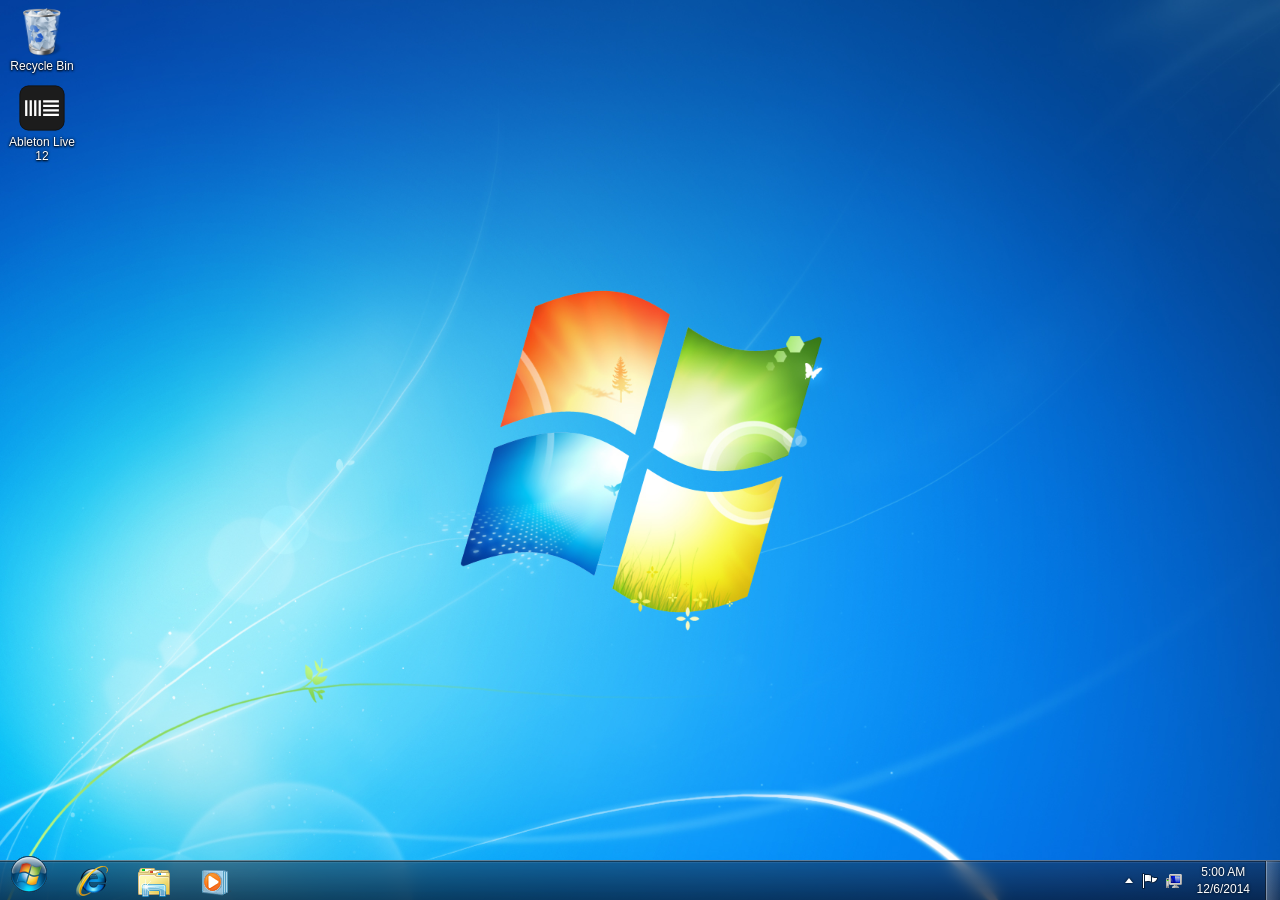
==== index.html @ 377306ee "Start menu: remove Instagram entry; Pictures opens Instagram Co-Authored-By: Claude Opus 5.5 <norepl" ====
<!doctype html>
<html lang="en">
<head>
  <meta charset="utf-8">
  <meta name="viewport" content="width=device-width, initial-scale=1">
  <title></title>
  <!-- 7.css by Khang Nguyen Duy, MIT License (see css/7.css.LICENSE) -->
  <link rel="stylesheet" href="css/7.css">
  <style>
    /* Segoe UI (the Windows 7 system font) for visitors who don't have it installed */
    @font-face { font-family: "Segoe UI"; src: local("Segoe UI"), url("fonts/segoeui.ttf") format("truetype"); font-weight: 400; }

    /* Windows 7 mouse pointers: arrow everywhere, hand on web links, I-beam in text boxes */
    :root { --arrow: url("cursors/arrow.png") 0 0, default; --hand: url("cursors/link.png") 5 0, pointer; }
    *, *::before, *::after { cursor: var(--arrow) !important; }
    a[href]:not(#startmenu a), a[href]:not(#startmenu a) * { cursor: var(--hand) !important; }
    input[type=text], input[type=search], textarea { cursor: text !important; }

    * { box-sizing: border-box; }
    html, body { margin: 0; height: 100%; overflow: hidden; }
    body { font: 9pt "Segoe UI", Tahoma, sans-serif; background: #1a6fc9; user-select: none; -webkit-user-select: none; }
    img { -webkit-user-drag: none; }

    /* ---------- Desktop ---------- */
    #desktop {
      position: fixed; inset: 0;
      background: #1a6fc9 url("images/wallpaper.jpg") center / cover no-repeat;
    }

    /* Desktop icons (add your own in #icons) */
    #icons { position: absolute; top: 4px; left: 4px; bottom: 44px; display: flex; flex-direction: column; flex-wrap: wrap; align-content: flex-start; gap: 2px; }
    #icons[hidden] { display: none; }
    .icon {
      width: 76px; padding: 3px 2px 4px; text-align: center; color: #fff;
      border: 1px solid transparent; border-radius: 3px; text-shadow: 0 0 3px #000, 0 1px 2px #000;
    }
    .icon:hover { background: rgba(255,255,255,.12); border-color: rgba(255,255,255,.3); }
    .icon.selected { background: rgba(130,190,255,.35); border-color: rgba(190,225,255,.7); }
    .icon img { display: block; width: 48px; height: 48px; margin: 0 auto 3px; }
    #icons[data-size=small] .icon img { width: 32px; height: 32px; }
    #icons[data-size=large] .icon { width: 116px; }
    #icons[data-size=large] .icon img { width: 96px; height: 96px; }

    /* ---------- Windows: 7.css provides the look; these make them float, resize and snap ---------- */
    .window.app { position: absolute; display: flex; flex-direction: column; min-width: 200px; min-height: 100px; }
    .window.app[hidden] { display: none; }
    .window.app .title-bar { touch-action: none; }
    .window.app .title-bar .title-icon { width: 16px; height: 16px; margin: 0 4px 0 1px; flex: none; }
    .window.app .title-bar-text { display: flex; align-items: center; }
    .window.app .window-body { flex: 1; overflow: auto; user-select: text; -webkit-user-select: text; }
    .window.app[data-snap=max] { border-radius: 0; }
    .rz { position: absolute; z-index: 5; }
    .rz.n, .rz.s { left: 8px; right: 8px; height: 8px; } .rz.n { top: -4px; } .rz.s { bottom: -4px; }
    .rz.e, .rz.w { top: 8px; bottom: 8px; width: 8px; } .rz.e { right: -4px; } .rz.w { left: -4px; }
    .rz.ne, .rz.nw, .rz.se, .rz.sw { width: 12px; height: 12px; }
    .rz.ne { top: -4px; right: -4px; } .rz.nw { top: -4px; left: -4px; } .rz.se { bottom: -4px; right: -4px; } .rz.sw { bottom: -4px; left: -4px; }
    .rz.n, .rz.s { cursor: ns-resize !important; } .rz.e, .rz.w { cursor: ew-resize !important; }
    .rz.ne, .rz.sw { cursor: nesw-resize !important; } .rz.nw, .rz.se { cursor: nwse-resize !important; }
    .window.app[data-snap=max] .rz { display: none; }

    /* Aero Snap preview */
    #snap-preview {
      position: fixed; z-index: 9000; pointer-events: none; border-radius: 6px;
      border: 1px solid rgba(255,255,255,.8); background: rgba(190,220,255,.25);
      box-shadow: inset 0 0 0 1px rgba(0,0,0,.25), 0 0 20px rgba(0,0,0,.3);
      -webkit-backdrop-filter: blur(4px); backdrop-filter: blur(4px); transition: all .15s;
    }
    #snap-preview[hidden] { display: none; }

    /* Aero Peek: other windows turn into clear glass outlines */
    body.peek .window.app:not(.peek-keep) { background: transparent; box-shadow: inset 0 0 0 1px rgba(255,255,255,.7), 0 0 0 1px rgba(0,0,0,.35); }
    body.peek .window.app:not(.peek-keep)::before { opacity: .12; }
    body.peek .window.app:not(.peek-keep) > * { visibility: hidden; }

    /* ---------- Explorer windows (Recycle Bin, Libraries) ---------- */
    .window.explorer .window-body { margin: 0 6px 6px; padding: 0; display: flex; flex-direction: column; overflow: hidden; background: #fff; }
    .ex-nav { display: flex; align-items: center; gap: 6px; height: 32px; margin: 0 6px 4px; }
    .ex-arrows { display: flex; flex: none; }
    .ex-arrows span {
      width: 26px; height: 26px; border-radius: 50%; display: grid; place-items: center; margin-right: 1px;
      border: 1px solid rgba(0,0,0,.4); opacity: .55;
      background: radial-gradient(circle at 50% 30%, #fff, #c3d1e3 60%, #9fb2cc);
      box-shadow: inset 0 0 0 1px rgba(255,255,255,.7);
    }
    .ex-arrows span::after { content: ""; border-top: 5px solid transparent; border-bottom: 5px solid transparent; }
    .ex-arrows .back::after { border-right: 7px solid #3b5d86; margin-right: 2px; }
    .ex-arrows .fwd::after { border-left: 7px solid #3b5d86; margin-left: 2px; }
    .ex-address, .ex-search { height: 24px; display: flex; align-items: center; background: #fff; border: 1px solid #8e9fb3; border-radius: 2px; box-shadow: 0 0 0 1px rgba(255,255,255,.4); }
    .ex-address { flex: 1; min-width: 0; padding-left: 4px; gap: 4px; white-space: nowrap; overflow: hidden; }
    .ex-address img { width: 16px; height: 16px; }
    .ex-address .chev { width: 0; height: 0; border-left: 4px solid #333; border-top: 3.5px solid transparent; border-bottom: 3.5px solid transparent; margin: 0 4px; }
    .ex-address .fill { flex: 1; }
    .ex-address .drop { width: 18px; height: 100%; display: grid; place-items: center; border-left: 1px solid transparent; }
    .ex-address .drop::after { content: ""; border-top: 4px solid #333; border-left: 3.5px solid transparent; border-right: 3.5px solid transparent; }
    .ex-address .refresh { width: 22px; height: 100%; border-left: 1px solid #c5d2e3; display: grid; place-items: center; }
    .ex-address .refresh::after { content: ""; width: 8px; height: 8px; border: 2px solid #2f6eb5; border-right-color: transparent; border-radius: 50%; }
    .ex-search { width: 34%; max-width: 220px; min-width: 110px; padding: 0 6px; }
    .ex-search input { all: unset; flex: 1; min-width: 0; font: italic 9pt "Segoe UI", Tahoma, sans-serif; color: #000; }
    .ex-search input::placeholder { color: #6d6d6d; opacity: 1; }
    .ex-search svg { width: 13px; height: 13px; flex: none; }
    .ex-cmd {
      height: 32px; flex: none; display: flex; align-items: center; gap: 2px; padding: 0 6px; color: #1e395b;
      background: linear-gradient(#f5faff, #e8f0fa 50%, #dce7f5 50%, #e5eefa); border-bottom: 1px solid #a0afc3;
    }
    .ex-cmd .btn { height: 24px; padding: 0 8px; display: flex; align-items: center; gap: 6px; border: 1px solid transparent; border-radius: 3px; }
    .ex-cmd .btn:hover { border-color: #7da2ce; background: linear-gradient(rgba(255,255,255,.8), rgba(220,235,252,.8)); }
    .ex-cmd .btn.dd::after { content: ""; border-top: 4px solid #1e395b; border-left: 3.5px solid transparent; border-right: 3.5px solid transparent; }
    .ex-cmd .fill { flex: 1; }
    .ex-cmd img { width: 16px; height: 16px; }
    .ex-main { flex: 1; min-height: 0; display: flex; }
    .ex-tree { width: 180px; flex: none; padding: 8px 0; border-right: 1px solid #d6e5f5; overflow: auto; color: #000; }
    .ex-tree .node { display: flex; align-items: center; gap: 5px; height: 22px; padding: 0 6px 0 4px; margin: 0 4px 10px; border: 1px solid transparent; border-radius: 2px; }
    .ex-tree .node:hover { border-color: #b8d6fb; background: linear-gradient(#fafbfd, #ebf3fd); }
    .ex-tree .node .tw { width: 0; height: 0; border-left: 5px solid #a6a6a6; border-top: 4px solid transparent; border-bottom: 4px solid transparent; margin: 0 3px; opacity: 0; transition: opacity .3s; }
    .ex-tree:hover .node .tw { opacity: 1; }
    .ex-tree .node img { width: 16px; height: 16px; }
    .ex-content { flex: 1; min-width: 0; overflow: auto; padding: 10px 14px; color: #000; }
    .ex-content .lib-head { font-size: 13pt; color: #1e395b; margin: 2px 0 2px; }
    .ex-content .lib-sub { color: #444; margin-bottom: 14px; }
    .ex-content .tiles { display: flex; flex-wrap: wrap; gap: 4px 8px; }
    .ex-content .tile { width: 240px; display: flex; align-items: center; gap: 8px; padding: 4px; border: 1px solid transparent; border-radius: 3px; }
    .ex-content .tile:hover { border-color: #b8d6fb; background: linear-gradient(#fafbfd, #ebf3fd); }
    .ex-content .tile.selected { border-color: #7da2ce; background: linear-gradient(#dcebfc, #c1dbfc); }
    .ex-content .tile img { width: 48px; height: 48px; }
    .ex-content .tile small { display: block; color: #6d6d6d; font-size: 9pt; }
    .ex-details { height: 50px; flex: none; display: flex; align-items: center; gap: 12px; padding: 0 14px; color: #1e395b; border-top: 1px solid #c5d2e3; background: linear-gradient(#f4f8fd, #e6eef9); }
    .ex-details img { width: 32px; height: 32px; }

    /* ---------- Taskbar ---------- */
    #taskbar {
      position: fixed; left: 0; right: 0; bottom: 0; height: 40px; display: flex; align-items: center; z-index: 9999;
      background: linear-gradient(rgba(25,45,75,.55), rgba(10,20,40,.72));
      -webkit-backdrop-filter: blur(8px); backdrop-filter: blur(8px);
      border-top: 1px solid rgba(255,255,255,.35);
      box-shadow: inset 0 1px 0 rgba(0,0,0,.45), inset 0 2px 0 rgba(255,255,255,.08);
    }
    #start {
      width: 54px; height: 54px; flex: none; margin: -14px 2px 0 2px; padding: 0; border: 0;
      background: url("images/start-orb.png") 0 0 / 54px 162px no-repeat;
    }
    #start:hover { background-position: 0 -54px; }
    #start:active, #start.open { background-position: 0 -108px; }

    /* Taskbar buttons: icon only, glow follows the mouse in the icon's colour */
    #tasks { flex: 1; min-width: 0; display: flex; gap: 2px; height: 100%; padding: 1px 2px 1px 4px; overflow: hidden; }
    .tb {
      --glow: 120, 190, 255; --mx: 50%;
      position: relative; width: 60px; flex: none; height: 38px; display: grid; place-items: center;
      border: 1px solid transparent; border-radius: 3px;
    }
    .tb img { width: 32px; height: 32px; pointer-events: none; }
    .tb.running {
      border-color: rgba(0,0,0,.55);
      background: linear-gradient(rgba(255,255,255,.22), rgba(255,255,255,.08) 45%, rgba(255,255,255,.03) 45%, rgba(255,255,255,.12));
      box-shadow: inset 0 0 0 1px rgba(255,255,255,.28);
    }
    .tb.running.multi::before { content: ""; position: absolute; inset: -1px -4px -1px auto; width: 3px; border: 1px solid rgba(0,0,0,.5); border-left: 0; border-radius: 0 3px 3px 0; background: rgba(255,255,255,.15); }
    .tb:hover {
      border-color: rgba(0,0,0,.6);
      background:
        radial-gradient(circle at var(--mx) 110%, rgba(var(--glow), .85), rgba(var(--glow), .25) 45%, transparent 70%),
        linear-gradient(rgba(255,255,255,.3), rgba(255,255,255,.1) 45%, rgba(255,255,255,.04) 45%, rgba(255,255,255,.14));
      box-shadow: inset 0 0 0 1px rgba(255,255,255,.4);
    }
    .tb.active {
      border-color: rgba(0,0,0,.6);
      background:
        radial-gradient(circle at 50% 110%, rgba(var(--glow), .55), transparent 70%),
        linear-gradient(rgba(255,255,255,.42), rgba(255,255,255,.22) 45%, rgba(255,255,255,.12) 45%, rgba(255,255,255,.3));
      box-shadow: inset 0 0 0 1px rgba(255,255,255,.5), inset 0 0 6px rgba(0,0,0,.3);
    }

    #tray { display: flex; align-items: center; height: 100%; color: #fff; text-shadow: 0 0 3px #000; flex: none; }
    #tray-arrow { width: 18px; height: 30px; display: grid; place-items: center; border: 1px solid transparent; border-radius: 3px; }
    #tray-arrow::after { content: ""; border-bottom: 5px solid #fff; border-left: 4px solid transparent; border-right: 4px solid transparent; filter: drop-shadow(0 0 1px #000); }
    #trayicons { display: flex; align-items: center; gap: 0; }
    #trayicons img { width: 16px; height: 16px; display: block; }
    #trayicons .ti { width: 24px; height: 30px; display: grid; place-items: center; border: 1px solid transparent; border-radius: 3px; }
    #trayicons .ti[hidden] { display: none; }
    #tray-arrow:hover, #trayicons .ti:hover, #clock:hover {
      border-color: rgba(0,0,0,.5); background: linear-gradient(rgba(255,255,255,.3), rgba(255,255,255,.08) 50%, rgba(255,255,255,.02) 50%, rgba(255,255,255,.15));
      box-shadow: inset 0 0 0 1px rgba(255,255,255,.35);
    }
    #clock { height: 36px; padding: 0 8px; margin: 0 2px; display: flex; flex-direction: column; justify-content: center; text-align: center; line-height: 1.35; border: 1px solid transparent; border-radius: 3px; }
    #showdesk {
      width: 15px; height: 100%; margin-left: 4px; padding: 0; border: 0; border-left: 1px solid rgba(0,0,0,.5);
      background: linear-gradient(90deg, rgba(255,255,255,.25), rgba(255,255,255,.08));
      box-shadow: inset 1px 0 0 rgba(255,255,255,.3);
    }
    #showdesk:hover { background: linear-gradient(90deg, rgba(255,255,255,.5), rgba(255,255,255,.2)); }

    /* ---------- Tooltip (Windows 7 style) ---------- */
    #tooltip {
      position: fixed; z-index: 20000; max-width: 300px; padding: 2px 7px 3px; pointer-events: none; white-space: pre-line;
      color: #575757; font: 9pt "Segoe UI", Tahoma, sans-serif;
      background: linear-gradient(#fff, #e4e5f0); border: 1px solid #767676; border-radius: 2px;
      box-shadow: 2px 2px 3px rgba(0,0,0,.25);
    }
    #tooltip[hidden] { display: none; }

    /* ---------- Taskbar thumbnails ---------- */
    #thumbs {
      position: fixed; bottom: 44px; z-index: 10002; display: flex; gap: 6px; padding: 8px;
      border: 1px solid rgba(0,0,0,.7); border-radius: 6px;
      background: linear-gradient(rgba(60,100,150,.55), rgba(25,45,80,.8));
      -webkit-backdrop-filter: blur(12px); backdrop-filter: blur(12px);
      box-shadow: inset 0 0 0 1px rgba(255,255,255,.4), 0 0 10px rgba(0,0,0,.5);
    }
    #thumbs[hidden] { display: none; }
    .thumb { position: relative; width: 200px; padding: 4px 6px 8px; border: 1px solid transparent; border-radius: 4px; }
    .thumb:hover { border-color: rgba(0,0,0,.6); background: linear-gradient(rgba(255,255,255,.35), rgba(255,255,255,.1)); box-shadow: inset 0 0 0 1px rgba(255,255,255,.45); }
    .thumb .head { display: flex; align-items: center; gap: 5px; height: 20px; padding-right: 20px; color: #000; text-shadow: 0 0 8px #fff, 0 0 8px #fff, 0 0 4px #fff; }
    .thumb .head img { width: 16px; height: 16px; }
    .thumb .head span { white-space: nowrap; overflow: hidden; text-overflow: ellipsis; }
    .thumb .x { position: absolute; top: 4px; right: 5px; width: 18px; height: 16px; display: none; place-items: center; border-radius: 3px; border: 1px solid rgba(0,0,0,.6); color: #fff; font: bold 9px/1 "Segoe UI", sans-serif; background: linear-gradient(#e8a493, #c2452c 50%, #d8765b); }
    .thumb:hover .x { display: grid; }
    .thumb .pv { height: 110px; display: grid; place-items: center; overflow: hidden; margin-top: 4px; pointer-events: none; }
    .thumb .pv > div { flex: none; transform-origin: center; }

    /* ---------- Flyouts (clock, Action Center, network, hidden icons) ---------- */
    .flyout {
      position: fixed; bottom: 46px; z-index: 10003; padding: 6px;
      border: 1px solid rgba(0,0,0,.7); border-radius: 6px;
      background: linear-gradient(rgba(60,100,150,.55), rgba(25,45,80,.8));
      -webkit-backdrop-filter: blur(12px); backdrop-filter: blur(12px);
      box-shadow: inset 0 0 0 1px rgba(255,255,255,.4), 0 0 10px rgba(0,0,0,.5);
    }
    .flyout[hidden] { display: none; }
    .flyout .panel { background: #fff; border: 1px solid rgba(0,0,0,.5); border-radius: 3px; color: #000; overflow: hidden; }
    .flyout .inner { padding: 10px 14px; }
    .flyout .foot { padding: 8px 14px; background: linear-gradient(#f1f5fb, #e4ecf7); border-top: 1px solid #dfe9f5; text-align: center; }
    .flyout .link { color: #0066cc; }
    .flyout .link:hover { text-decoration: underline; color: #3399ff; }
    #calendar .panel { width: 236px; }
    #calendar .longdate { display: block; text-align: center; padding: 10px 6px 6px; }
    #calendar .nav { display: flex; align-items: center; justify-content: space-between; padding: 4px 8px; color: #1e395b; }
    #calendar .nav .arrow { width: 18px; height: 18px; display: grid; place-items: center; border-radius: 2px; }
    #calendar .nav .arrow:hover { background: #e3eefb; }
    #calendar .nav .prev::after { content: ""; border-right: 5px solid #444; border-top: 4px solid transparent; border-bottom: 4px solid transparent; }
    #calendar .nav .next::after { content: ""; border-left: 5px solid #444; border-top: 4px solid transparent; border-bottom: 4px solid transparent; }
    #calendar table { border-collapse: separate; border-spacing: 0; margin: 0 auto 8px; box-shadow: none; border: 0; background: none; }
    #calendar th, #calendar td { background: none; box-shadow: none; }
    #calendar th { border: 0; border-bottom: 1px solid #dfe9f5; text-align: center; }
    #calendar th { font-weight: normal; color: #1e395b; padding: 2px 0 4px; width: 30px; }
    #calendar td { text-align: center; height: 21px; border: 1px solid transparent; border-radius: 2px; }
    #calendar td.other { color: #a0a0a0; }
    #calendar td:hover { border-color: #b8d6fb; background: #e3eefb; }
    #calendar td.today { border-color: #3399ff; color: #000; }
    #calendar td.sel { background: #cde4fc; border-color: #7da2ce; }
    #trayflyout .panel { min-width: 90px; }
    #netflyout .panel, #acflyout .panel { width: 260px; }
    #netflyout .conn { display: flex; gap: 10px; align-items: center; margin-top: 8px; }
    #netflyout .conn img { width: 32px; height: 32px; }
    #netflyout .muted, #acflyout .muted { color: #575757; }

    /* ---------- Context menus (7.css [role=menu]) ---------- */
    .ctx { position: fixed; z-index: 20001; }
    .ctx[hidden] { display: none; }
    ul[role=menu] { font: 9pt "Segoe UI", Tahoma, sans-serif; }
    ul[role=menu] [role=menuitem] > a { position: relative; color: #000; }
    ul[role=menu] [role=menuitem] > a > img { position: absolute; left: 6px; top: 50%; width: 16px; height: 16px; transform: translateY(-50%); }
    ul[role=menu] [role=menuitem] > a.default { font-weight: bold; }
    ul[role=menu] [role=menuitem] > a[data-check=on]::before { content: "✓"; position: absolute; left: 10px; }
    ul[role=menu] [role=menuitem] > a[data-radio=on]::before { content: ""; position: absolute; left: 12px; top: 50%; width: 6px; height: 6px; margin-top: -3px; border-radius: 50%; background: #000; }
    ul[role=menu] [aria-haspopup=true] > ul[role=menu] { position: absolute; }

    /* Jump list (right-click a taskbar button) */
    #jumplist { position: fixed; bottom: 44px; z-index: 20001; width: 250px; padding: 8px;
      border: 1px solid rgba(0,0,0,.7); border-radius: 6px;
      background: linear-gradient(rgba(60,100,150,.55), rgba(25,45,80,.8));
      -webkit-backdrop-filter: blur(12px); backdrop-filter: blur(12px);
      box-shadow: inset 0 0 0 1px rgba(255,255,255,.4), 0 0 10px rgba(0,0,0,.5); color: #fff; }
    #jumplist[hidden] { display: none; }
    #jumplist .ji { display: flex; align-items: center; gap: 8px; height: 26px; padding: 0 8px; border: 1px solid transparent; border-radius: 3px; text-shadow: 0 0 6px #000, 0 0 2px #000; }
    #jumplist .ji:hover { border-color: rgba(0,0,0,.6); background: linear-gradient(rgba(255,255,255,.4), rgba(255,255,255,.15) 50%, rgba(255,255,255,.05) 50%, rgba(255,255,255,.2)); box-shadow: inset 0 0 0 1px rgba(255,255,255,.45); }
    #jumplist .ji img { width: 16px; height: 16px; }
    #jumplist .ji .pin { width: 16px; height: 16px; }

    /* ---------- Start menu (Windows 7 layout) ---------- */
    #startmenu {
      position: fixed; left: 0; bottom: 40px; width: 424px; max-width: 100vw; height: 520px; max-height: calc(100vh - 70px); z-index: 10000;
      display: flex; padding: 6px 6px 8px 6px; gap: 0;
      border: 1px solid rgba(0,0,0,.75); border-bottom: 0; border-radius: 7px 7px 0 0;
      background: linear-gradient(rgba(60,100,150,.55), rgba(25,45,80,.8));
      -webkit-backdrop-filter: blur(12px); backdrop-filter: blur(12px);
      box-shadow: inset 0 0 0 1px rgba(255,255,255,.4), 0 0 12px rgba(0,0,0,.55);
      font: 9pt "Segoe UI", Tahoma, sans-serif;
    }
    #startmenu[hidden] { display: none; }
    #startmenu a { text-decoration: none; color: inherit; }

    /* Left column: white program list, then the search box on the glass */
    #startmenu .left { width: 252px; flex: none; display: flex; flex-direction: column; }
    #startmenu .programs {
      flex: 1; min-height: 0; display: flex; flex-direction: column;
      background: #fff; border: 1px solid rgba(0,0,0,.55); border-radius: 4px;
      box-shadow: 0 0 0 1px rgba(255,255,255,.45);
    }
    #startmenu .list { flex: 1; overflow: auto; padding: 6px 4px 2px; }
    #startmenu .sep { height: 1px; margin: 4px 8px; background: linear-gradient(90deg, transparent, #d5dfe9 15%, #d5dfe9 85%, transparent); }
    #startmenu .prog {
      display: flex; align-items: center; gap: 6px; height: 40px; padding: 0 6px; color: #000;
      border: 1px solid transparent; border-radius: 3px;
    }
    #startmenu .prog img { width: 32px; height: 32px; flex: none; }
    #startmenu .prog:hover, #startmenu .allprogs:hover {
      border-color: #7da2ce; background: linear-gradient(#dcebfc, #c1dbfc);
      box-shadow: inset 0 0 0 1px rgba(255,255,255,.6);
    }
    #startmenu .results-head { padding: 4px 8px 2px; color: #1e395b; font-weight: bold; }
    #startmenu .noresults { padding: 8px; color: #6d6d6d; }
    #startmenu .allprogs {
      display: flex; align-items: center; gap: 8px; height: 30px; margin: 0 4px 4px; padding: 0 8px; color: #000;
      border: 1px solid transparent; border-radius: 3px;
    }
    #startmenu .allprogs .arrow { width: 0; height: 0; border-left: 5px solid #2b2b2b; border-top: 4px solid transparent; border-bottom: 4px solid transparent; }
    #startmenu .allprogs .mag { display: none; width: 12px; height: 12px; }
    #startmenu.searching .allprogs .arrow { display: none; }
    #startmenu.searching .allprogs .mag { display: block; }
    #startmenu.all .allprogs .arrow { border-left: 0; border-right: 5px solid #2b2b2b; }
    #startmenu .searchbox {
      position: relative; height: 26px; margin: 9px 4px 0 2px; display: flex; align-items: center;
      background: #fff; border: 1px solid #8e9fb3; border-radius: 2px; box-shadow: 0 0 0 1px rgba(255,255,255,.35);
    }
    #startmenu .searchbox input {
      all: unset; flex: 1; min-width: 0; height: 100%; padding: 0 6px; font: 9pt "Segoe UI", Tahoma, sans-serif; color: #000;
    }
    #startmenu .searchbox input::placeholder { color: #6d6d6d; font-style: italic; opacity: 1; }
    #startmenu .searchbox svg { width: 14px; height: 14px; margin-right: 6px; flex: none; }

    /* Right column: user picture, folder links, Shut down */
    #startmenu .right { flex: 1; min-width: 0; display: flex; flex-direction: column; padding: 46px 0 0 6px; color: #fff; }
    #startmenu .userpic {
      position: absolute; top: -26px; right: 52px; width: 66px; height: 66px; padding: 8px;
      border: 1px solid rgba(0,0,0,.6); border-radius: 6px;
      background: linear-gradient(rgba(255,255,255,.95), rgba(214,229,245,.85) 50%, rgba(190,210,235,.85));
      box-shadow: inset 0 0 0 1px rgba(255,255,255,.9), 0 1px 4px rgba(0,0,0,.45);
    }
    #startmenu .userpic img { display: block; width: 48px; height: 48px; border-radius: 2px; }
    #startmenu .userpic img[hidden] { display: none; }
    #startmenu .userpic .blank { width: 48px; height: 48px; border-radius: 2px; background: linear-gradient(#e8f1fb, #b9d2ee); box-shadow: inset 0 0 0 1px rgba(0,0,0,.2); }
    #startmenu .userpic .blank[hidden] { display: none; }
    #startmenu .place {
      display: block; height: 31px; line-height: 29px; padding: 0 10px; margin-right: 2px; white-space: nowrap; overflow: hidden; text-overflow: ellipsis;
      border: 1px solid transparent; border-radius: 3px; text-shadow: 0 0 6px #000, 0 0 2px #000;
    }
    #startmenu .place:hover {
      border-color: rgba(0,0,0,.6);
      background: linear-gradient(rgba(255,255,255,.4), rgba(255,255,255,.15) 50%, rgba(255,255,255,.05) 50%, rgba(255,255,255,.2));
      box-shadow: inset 0 0 0 1px rgba(255,255,255,.45);
    }
    #startmenu .rsep { height: 1px; margin: 3px 8px 3px 4px; background: linear-gradient(90deg, rgba(255,255,255,0), rgba(255,255,255,.3) 20%, rgba(255,255,255,.3) 80%, rgba(255,255,255,0)); box-shadow: 0 -1px 0 rgba(0,0,0,.25); }
    #startmenu .spacer { flex: 1; }
    #startmenu .shutdown { position: relative; display: flex; height: 24px; margin: 0 6px 0 4px; align-self: flex-start; }
    #startmenu .shutdown > div {
      display: flex; align-items: center; justify-content: center; color: #fff; text-shadow: 0 0 4px #000;
      border: 1px solid rgba(0,0,0,.7);
      background: linear-gradient(rgba(255,255,255,.35), rgba(255,255,255,.12) 50%, rgba(0,0,0,.1) 50%, rgba(255,255,255,.15));
      box-shadow: inset 0 0 0 1px rgba(255,255,255,.4);
    }
    #startmenu .shutdown .main { padding: 0 14px; border-radius: 3px 0 0 3px; }
    #startmenu .shutdown .more { width: 22px; border-left: 0; border-radius: 0 3px 3px 0; }
    #startmenu .shutdown .more::after { content: ""; border-left: 4px solid #fff; border-top: 4px solid transparent; border-bottom: 4px solid transparent; filter: drop-shadow(0 0 1px #000); }
    #startmenu .shutdown > div:hover, #startmenu .shutdown .more.open { background: linear-gradient(rgba(255,255,255,.55), rgba(255,255,255,.25) 50%, rgba(120,190,255,.25) 50%, rgba(160,220,255,.5)); }

    /* ---------- Notification balloon (7.css [role=tooltip], tail pointing down at the tray) ---------- */
    #notify {
      position: fixed; right: 10px; bottom: 58px; z-index: 10001; max-width: calc(100vw - 20px);
      display: flex; align-items: center; gap: 10px; padding: 12px 34px 12px 12px;
      font: 9pt "Segoe UI", Tahoma, sans-serif; color: #000;
      opacity: 1; transition: opacity .4s;
    }
    #notify[hidden] { display: none; }
    #notify::before { right: var(--tail, 12px); }
    #notify.fading { opacity: 0; }
    #notify img { width: 32px; height: 32px; flex: none; }
    #notify .text { font-weight: bold; }
    #notify .close {
      position: absolute; top: 5px; right: 5px; width: 18px; height: 18px; border: 1px solid transparent; border-radius: 3px;
      display: grid; place-items: center; color: #666; font: 13px/1 "Segoe UI", Tahoma, sans-serif;
    }
    #notify .close:hover { color: #000; border-color: #b8b8b8; background: linear-gradient(#fff, #e3e3e3); }
    #notify .close:active { background: linear-gradient(#e3e3e3, #f5f5f5); }

    #start, .tb, #showdesk, .icon, #notify .close, #tray-arrow, .ti, #clock { -webkit-tap-highlight-color: transparent; outline: none; }
    #start:focus-visible, .tb:focus-visible, #showdesk:focus-visible, .icon:focus-visible { outline: 1px dotted #fff; }
    #notify .close:focus-visible { outline: 1px dotted #000; }

    /* ---------- Mobile ---------- */
    @media (max-width: 640px) {
      /* Windows open full-screen above the taskbar */
      .window.app { left: 0 !important; top: 0 !important; width: 100% !important; height: calc(100% - 40px) !important; min-width: 0; }
      .window.app .title-bar-controls button[aria-label="Maximize"],
      .window.app .title-bar-controls button[aria-label="Restore"] { display: none; }
      .rz { display: none; }
      .ex-tree { display: none; }
      .ex-search { display: none; }

      /* Bigger tap targets for icons */
      #icons { gap: 8px; top: 8px; left: 8px; }
      .icon { width: 84px; padding: 6px 2px; }

      /* Taskbar: narrower buttons */
      .tb { width: 44px; }
      .tb img { width: 28px; height: 28px; }
      #trayicons .ti { width: 20px; }
      #clock { padding: 0 4px; }
      #showdesk { width: 12px; }

      /* Start menu spans the screen */
      #startmenu { width: 100%; height: 70vh; }
      #startmenu .left { width: auto; flex: 1.35; min-width: 0; }
      #startmenu .right { flex: 1; }
      #startmenu .userpic { right: calc(6px + (100% - 12px) / 2.35 / 2 - 34px); }
    }
  </style>
</head>
<body>

  <div id="desktop">
    <div id="icons" data-size="medium">
      <div class="icon" data-open="recycle-bin" data-menu="recycle-bin"><img src="images/desktop/recycle-bin.png" alt=""><span>Recycle Bin</span></div>
      <div class="icon" data-href="ableton-live-12/"><img src="images/desktop/ableton-live-12.svg" alt=""><span>Ableton Live 12</span></div>
      <!--
        Desktop icon template. data-open is the id of the window it opens.
        <div class="icon" data-open="win-example"><img src="images/icon.png" alt=""><span>Label</span></div>
      -->
    </div>

    <!--
      Window template (styled by 7.css). Give it an id, a position and a size.
      data-icon is the 16px/32px icon used in the title bar and on the taskbar.
      Add `hidden` to keep it closed until its icon is double-clicked.

      <div class="window glass active app" id="win-example" data-icon="images/icon.png" style="left:120px; top:60px; width:460px; height:320px">
        <div class="title-bar">
          <div class="title-bar-text">Title</div>
          <div class="title-bar-controls">
            <button aria-label="Minimize"></button>
            <button aria-label="Maximize"></button>
            <button aria-label="Close"></button>
          </div>
        </div>
        <div class="window-body has-space">
          Content
        </div>
      </div>
    -->
  </div>

  <div id="snap-preview" hidden></div>

  <div id="startmenu" hidden>
    <div class="left">
      <div class="programs">
        <div class="list">
          <!-- Pinned programs (data-name is what the search box matches) -->
          <div class="pinned">
            <a class="prog" data-name="Ableton Live 12" href="ableton-live-12/" target="_blank" rel="noopener">
              <img src="images/desktop/ableton-live-12.svg" alt=""><span>Ableton Live 12</span>
            </a>
          </div>
          <div class="results" hidden></div>
        </div>
        <div class="sep"></div>
        <div class="allprogs" tabindex="0"><span class="arrow"></span><svg class="mag" viewBox="0 0 16 16" aria-hidden="true"><circle cx="6.5" cy="6.5" r="4.5" fill="none" stroke="#3a6ea5" stroke-width="1.8"/><path d="M10 10l4.2 4.2" stroke="#3a6ea5" stroke-width="2.2" stroke-linecap="round"/></svg><span class="label">All Programs</span></div>
      </div>
      <div class="searchbox">
        <input type="text" placeholder="Search programs and files" aria-label="Search programs and files">
        <svg viewBox="0 0 16 16" aria-hidden="true"><circle cx="6.5" cy="6.5" r="4.5" fill="none" stroke="#3a6ea5" stroke-width="1.8"/><path d="M10 10l4.2 4.2" stroke="#3a6ea5" stroke-width="2.2" stroke-linecap="round"/></svg>
      </div>
    </div>
    <div class="right">
      <div class="userpic"><div class="blank"></div><img alt="" hidden></div>
      <div class="place" data-icon="">SunbrightMedia</div>
      <div class="place" data-icon="images/startmenu/documents.png">Documents</div>
      <div class="place" data-icon="images/startmenu/pictures.png" data-href="https://www.instagram.com/sunbrightmedia?exln=Y3VqNGJqeGl2OXhv&amp;utm_source=qr">Pictures</div>
      <div class="place" data-icon="images/startmenu/music.png">Music</div>
      <div class="rsep"></div>
      <div class="place" data-icon="images/startmenu/games.png">Games</div>
      <div class="place" data-icon="images/startmenu/computer.png">Computer</div>
      <div class="rsep"></div>
      <div class="place" data-icon="images/startmenu/control-panel.png">Control Panel</div>
      <div class="place" data-icon="images/startmenu/devices-printers.png">Devices and Printers</div>
      <div class="place" data-icon="">Default Programs</div>
      <div class="place" data-icon="images/startmenu/help.png">Help and Support</div>
      <div class="spacer"></div>
      <div class="shutdown"><div class="main">Shut down</div><div class="more"></div></div>
    </div>
  </div>

  <!-- Right-click menus -->
  <div class="ctx" id="menu-desktop" hidden>
    <ul role="menu" class="can-hover">
      <li role="menuitem" tabindex="0" aria-haspopup="true">View
        <ul role="menu">
          <li role="menuitem"><a data-size="large">Large icons</a></li>
          <li role="menuitem"><a data-size="medium" data-radio="on">Medium icons</a></li>
          <li role="menuitem" class="has-divider"><a data-size="small">Small icons</a></li>
          <li role="menuitem"><a data-toggle data-check="off">Auto arrange icons</a></li>
          <li role="menuitem" class="has-divider"><a data-toggle data-check="on">Align icons to grid</a></li>
          <li role="menuitem"><a data-action="toggle-icons" data-check="on">Show desktop icons</a></li>
          <li role="menuitem"><a data-toggle data-check="on">Show desktop gadgets</a></li>
        </ul>
      </li>
      <li role="menuitem" tabindex="0" aria-haspopup="true">Sort by
        <ul role="menu">
          <li role="menuitem"><a>Name</a></li>
          <li role="menuitem"><a>Size</a></li>
          <li role="menuitem"><a>Item type</a></li>
          <li role="menuitem"><a>Date modified</a></li>
        </ul>
      </li>
      <li role="menuitem" class="has-divider"><a data-action="refresh">Refresh</a></li>
      <li role="menuitem" aria-disabled="true"><a>Paste</a></li>
      <li role="menuitem" class="has-divider" aria-disabled="true"><a>Paste shortcut</a></li>
      <li role="menuitem" tabindex="0" aria-haspopup="true" class="has-divider">New
        <ul role="menu">
          <li role="menuitem"><a>Folder</a></li>
          <li role="menuitem" class="has-divider"><a>Shortcut</a></li>
          <li role="menuitem"><a>Briefcase</a></li>
          <li role="menuitem"><a>Bitmap image</a></li>
          <li role="menuitem"><a>Contact</a></li>
          <li role="menuitem"><a>Journal Document</a></li>
          <li role="menuitem"><a>Rich Text Document</a></li>
          <li role="menuitem"><a>Text Document</a></li>
          <li role="menuitem"><a>Compressed (zipped) Folder</a></li>
        </ul>
      </li>
      <li role="menuitem"><a><img src="images/menu/screen-resolution.png" alt="">Screen resolution</a></li>
      <li role="menuitem"><a><img src="images/menu/gadgets.png" alt="">Gadgets</a></li>
      <li role="menuitem"><a><img src="images/menu/personalize.png" alt="">Personalize</a></li>
    </ul>
  </div>

  <div class="ctx" id="menu-recycle-bin" hidden>
    <ul role="menu">
      <li role="menuitem"><a class="default" data-action="open-icon">Open</a></li>
      <li role="menuitem" class="has-divider" aria-disabled="true"><a>Empty Recycle Bin</a></li>
      <li role="menuitem"><a>Create shortcut</a></li>
      <li role="menuitem" class="has-divider"><a>Rename</a></li>
      <li role="menuitem"><a>Properties</a></li>
    </ul>
  </div>

  <div class="ctx" id="menu-icon" hidden>
    <ul role="menu">
      <li role="menuitem" class="has-divider"><a class="default" data-action="open-icon">Open</a></li>
      <li role="menuitem"><a>Cut</a></li>
      <li role="menuitem" class="has-divider"><a>Copy</a></li>
      <li role="menuitem"><a>Create shortcut</a></li>
      <li role="menuitem"><a>Delete</a></li>
      <li role="menuitem" class="has-divider"><a>Rename</a></li>
      <li role="menuitem"><a>Properties</a></li>
    </ul>
  </div>

  <div class="ctx" id="menu-taskbar" hidden>
    <ul role="menu" class="can-hover">
      <li role="menuitem" tabindex="0" aria-haspopup="true" class="has-divider">Toolbars
        <ul role="menu">
          <li role="menuitem"><a data-toggle data-check="off">Address</a></li>
          <li role="menuitem"><a data-toggle data-check="off">Links</a></li>
          <li role="menuitem"><a data-toggle data-check="off">Tablet PC Input Panel</a></li>
          <li role="menuitem"><a data-toggle data-check="off">Desktop</a></li>
          <li role="menuitem"><a>New toolbar...</a></li>
        </ul>
      </li>
      <li role="menuitem"><a data-action="cascade">Cascade windows</a></li>
      <li role="menuitem"><a data-action="stack">Show windows stacked</a></li>
      <li role="menuitem" class="has-divider"><a data-action="side-by-side">Show windows side by side</a></li>
      <li role="menuitem" class="has-divider"><a data-action="show-desktop">Show the desktop</a></li>
      <li role="menuitem" class="has-divider"><a>Start Task Manager</a></li>
      <li role="menuitem"><a data-toggle data-check="on">Lock the taskbar</a></li>
      <li role="menuitem"><a>Properties</a></li>
    </ul>
  </div>

  <div class="ctx" id="menu-start" hidden>
    <ul role="menu">
      <li role="menuitem"><a>Properties</a></li>
      <li role="menuitem"><a data-action="open-explorer">Open Windows Explorer</a></li>
    </ul>
  </div>

  <div class="ctx" id="menu-shutdown" hidden>
    <ul role="menu">
      <li role="menuitem"><a>Switch user</a></li>
      <li role="menuitem"><a>Log off</a></li>
      <li role="menuitem" class="has-divider"><a>Lock</a></li>
      <li role="menuitem"><a>Restart</a></li>
      <li role="menuitem"><a>Sleep</a></li>
    </ul>
  </div>

  <div id="jumplist" hidden></div>
  <div id="thumbs" hidden></div>
  <div id="tooltip" hidden></div>

  <!-- Clock flyout -->
  <div class="flyout" id="calendar" hidden>
    <div class="panel">
      <a class="link longdate"></a>
      <div class="nav"><span class="arrow prev"></span><span class="title"></span><span class="arrow next"></span></div>
      <table><thead><tr></tr></thead><tbody></tbody></table>
      <div class="foot"><a class="link">Change date and time settings...</a></div>
    </div>
  </div>

  <!-- Notification area flyouts -->
  <div class="flyout" id="trayflyout" hidden>
    <div class="panel"><div class="foot"><a class="link">Customize...</a></div></div>
  </div>
  <div class="flyout" id="acflyout" hidden>
    <div class="panel">
      <div class="inner"><span class="muted">No current issues detected</span></div>
      <div class="foot"><a class="link">Open Action Center</a></div>
    </div>
  </div>
  <div class="flyout" id="netflyout" hidden>
    <div class="panel">
      <div class="inner">
        <div class="muted">Currently connected to:</div>
        <div class="conn"><img src="images/startmenu/computer.png" alt=""><div><b>Network</b><br><span class="muted">Internet access</span></div></div>
      </div>
      <div class="foot"><a class="link">Open Network and Sharing Center</a></div>
    </div>
  </div>

  <!-- Mobile-only notification (shown by the script below) -->
  <div id="notify" role="tooltip" class="is-top is-left" hidden>
    <img src="images/info.png" alt="">
    <span class="text">Best viewed on desktop</span>
    <div class="close" tabindex="0" aria-label="Close">✕</div>
  </div>

  <div id="taskbar">
    <div id="start" tabindex="0" aria-label="Start"></div>
    <div id="tasks">
      <!-- Pinned programs (Windows 7 defaults). data-glow is the colour of the hover glow. -->
      <div class="tb pinned" data-app="ie" data-name="Internet Explorer" data-glow="64, 160, 255" tabindex="0"><img src="images/taskbar/ie.png" alt=""></div>
      <div class="tb pinned" data-app="explorer" data-name="Windows Explorer" data-glow="250, 200, 70" tabindex="0"><img src="images/taskbar/explorer.png" alt=""></div>
      <div class="tb pinned" data-app="wmp" data-name="Windows Media Player" data-glow="255, 150, 40" tabindex="0"><img src="images/taskbar/wmp.png" alt=""></div>
    </div>
    <div id="tray">
      <div id="tray-arrow" tabindex="0" aria-label="Show hidden icons"></div>
      <div id="trayicons">
        <div class="ti" id="notify-icon" hidden><img src="images/info-small.png" alt=""></div>
        <div class="ti" id="ac-icon"><img src="images/tray/action-center.png" alt=""></div>
        <div class="ti" id="net-icon"><img src="images/tray/network.png" alt=""></div>
      </div>
      <div id="clock"></div>
      <div id="showdesk" tabindex="0" aria-label="Show desktop"></div>
    </div>
  </div>

  <script>
    const $ = (s, r = document) => r.querySelector(s);
    const $$ = (s, r = document) => [...r.querySelectorAll(s)];
    // Phone layout (matches the CSS breakpoint); touch devices open icons with one tap
    const isPhone = () => matchMedia('(max-width: 640px)').matches;
    const singleTap = () => matchMedia('(max-width: 640px), (pointer: coarse)').matches;
    const canHover = () => matchMedia('(hover: hover)').matches;

    // Taskbar items are plain divs (7.css restyles buttons and [role=button]); make Enter/Space click them
    document.addEventListener('keydown', e => {
      if ((e.key === 'Enter' || e.key === ' ') && e.target.matches?.('#start, .tb, #showdesk, #notify .close, #tray-arrow')) { e.preventDefault(); e.target.click(); }
      if (e.key === 'Escape') closeAllPopups();
    });

    // ---------- Tooltips ----------
    const tip = $('#tooltip'); let tipTimer;
    function hideTip() { clearTimeout(tipTimer); tip.hidden = true; }
    function bindTip(el, text) {
      el.addEventListener('mouseenter', () => {
        if (!canHover()) return;
        clearTimeout(tipTimer);
        tipTimer = setTimeout(() => {
          const t = typeof text === 'function' ? text() : text;
          if (!t) return;
          tip.textContent = t; tip.hidden = false;
          const r = el.getBoundingClientRect();
          const x = Math.max(2, Math.min(innerWidth - tip.offsetWidth - 2, r.left + r.width / 2 - tip.offsetWidth / 2));
          tip.style.left = x + 'px';
          tip.style.top = (el.closest('#taskbar') ? r.top - tip.offsetHeight - 6 : r.bottom + 4) + 'px';
        }, 500);
      });
      el.addEventListener('mouseleave', hideTip);
      el.addEventListener('mousedown', hideTip);
    }

    // ---------- Clock: real day, month and time, but the year always shows as 2014 ----------
    const clock = $('#clock');
    const dateFmt = new Intl.DateTimeFormat();
    const longFmt = new Intl.DateTimeFormat(undefined, { weekday: 'long', year: 'numeric', month: 'long', day: 'numeric' });
    const in2014 = d => new Date(2014, d.getMonth(), d.getDate());
    const as2014 = (fmt, d) => fmt.formatToParts(d.getMonth() === 1 && d.getDate() === 29 ? d : in2014(d)).map(p => p.type === 'year' ? '2014' : p.value).join('');
    const tick = () => {
      const d = new Date();
      clock.innerHTML = d.toLocaleTimeString([], { hour: 'numeric', minute: '2-digit' }) + '<br><span>' + as2014(dateFmt, d) + '</span>';
    };
    tick(); setInterval(tick, 10000);
    bindTip(clock, () => as2014(longFmt, new Date()));

    // ---------- Popups (menus, flyouts, jump lists, thumbnails) ----------
    const start = $('#start'), menu = $('#startmenu');
    function closeMenus() { $$('.ctx').forEach(m => m.hidden = true); $('#jumplist').hidden = true; $('.shutdown .more').classList.remove('open'); }
    function closeFlyouts() { $$('.flyout').forEach(f => f.hidden = true); }
    function closeAllPopups() { closeMenus(); closeFlyouts(); hideThumbs(true); if (!menu.hidden) closeStart(); }
    function placeAt(el, x, y) {
      el.hidden = false;
      const w = el.offsetWidth, h = el.offsetHeight;
      el.style.left = Math.max(0, Math.min(x, innerWidth - w)) + 'px';
      el.style.top = Math.max(0, Math.min(y, innerHeight - h)) + 'px';
    }
    function openMenu(id, x, y) {
      closeMenus(); hideTip();
      const m = $('#' + id);
      placeAt(m, x, y);
      // open submenus to the left if there's no room on the right
      $$('[aria-haspopup=true] > ul[role=menu]', m).forEach(sub => {
        const right = m.getBoundingClientRect().right + 200 > innerWidth;
        sub.style.left = right ? 'auto' : ''; sub.style.right = right ? '100%' : '';
      });
      return m;
    }
    document.addEventListener('mousedown', e => {
      if (!e.target.closest('.ctx, #jumplist')) closeMenus();
      if (!e.target.closest('.flyout, #clock, #tray-arrow, .ti')) closeFlyouts();
    });
    // Menu items: ticks, radio choices and actions
    $$('.ctx a').forEach(a => a.addEventListener('click', () => {
      if (a.closest('[aria-disabled]')) return;
      if (a.hasAttribute('data-check')) a.dataset.check = a.dataset.check === 'on' ? 'off' : 'on';
      if (a.dataset.size) {
        $$('#menu-desktop a[data-size]').forEach(o => o.removeAttribute('data-radio'));
        a.dataset.radio = 'on'; $('#icons').dataset.size = a.dataset.size;
      }
      const act = a.dataset.action;
      if (act === 'toggle-icons') $('#icons').hidden = a.dataset.check !== 'on';
      if (act === 'refresh') { const ic = $('#icons'); ic.style.visibility = 'hidden'; setTimeout(() => ic.style.visibility = '', 120); }
      if (act === 'open-icon' && menuIcon) openIcon(menuIcon);
      if (act === 'open-explorer') launch('explorer');
      if (act === 'show-desktop') showDesktop();
      if (act === 'cascade' || act === 'stack' || act === 'side-by-side') arrange(act);
      closeMenus();
    }));

    // Right-click: Windows 7 menus instead of the browser's
    let menuIcon = null;
    document.addEventListener('contextmenu', e => {
      const t = e.target;
      if (t.closest('input, textarea')) return;
      e.preventDefault();
      closeFlyouts(); hideThumbs(true);
      const icon = t.closest('.icon'), tb = t.closest('.tb');
      if (icon) {
        $$('.icon').forEach(o => o.classList.toggle('selected', o === icon));
        menuIcon = icon;
        openMenu(icon.dataset.menu === 'recycle-bin' ? 'menu-recycle-bin' : 'menu-icon', e.clientX, e.clientY);
      } else if (t.closest('#start')) openMenu('menu-start', e.clientX, e.clientY);
      else if (tb) openJumpList(tb);
      else if (t.closest('#taskbar')) openMenu('menu-taskbar', e.clientX, e.clientY);
      else if (t.closest('#startmenu, .window, .flyout, #notify')) closeMenus();
      else if (t.closest('#desktop')) { $$('.icon').forEach(o => o.classList.remove('selected')); openMenu('menu-desktop', e.clientX, e.clientY); }
    });

    // ---------- Start menu ----------
    const pinnedProgs = $('.pinned', menu), results = $('.results', menu);
    const allBtn = $('.allprogs', menu), allLabel = $('.label', allBtn);
    const search = $('.searchbox input', menu);
    function resetMenu() {
      menu.classList.remove('all', 'searching'); allLabel.textContent = 'All Programs';
      search.value = ''; results.hidden = true; pinnedProgs.hidden = false;
    }
    function closeStart() { menu.hidden = true; start.classList.remove('open'); resetMenu(); closeMenus(); }
    function openStart() {
      closeFlyouts(); hideThumbs(true);
      menu.hidden = false; start.classList.add('open');
      menu.animate([{ opacity: 0 }, { opacity: 1 }], { duration: 120 });
      if (!singleTap()) search.focus();
    }
    start.onclick = e => { e.stopPropagation(); menu.hidden ? openStart() : closeStart(); };
    bindTip(start, 'Start');
    document.addEventListener('mousedown', e => {
      if (!menu.hidden && !menu.contains(e.target) && e.target !== start && !e.target.closest('.ctx')) closeStart();
    });
    $$('a.prog', menu).forEach(a => a.addEventListener('click', closeStart));

    // All Programs: lists every program A-Z, then becomes "Back"
    const progs = () => $$('a.prog', pinnedProgs);
    function showList(items, head) {
      results.innerHTML = '';
      if (head) { const h = document.createElement('div'); h.className = 'results-head'; h.textContent = head; results.append(h); }
      if (!items.length) { const n = document.createElement('div'); n.className = 'noresults'; n.textContent = 'No items match your search.'; results.append(n); }
      items.forEach(a => { const c = a.cloneNode(true); c.addEventListener('click', closeStart); results.append(c); });
      pinnedProgs.hidden = true; results.hidden = false;
    }
    allBtn.addEventListener('click', () => {
      if (menu.classList.contains('searching')) return; // "See more results"
      if (menu.classList.toggle('all')) {
        allLabel.textContent = 'Back';
        showList(progs().sort((a, b) => a.dataset.name.localeCompare(b.dataset.name)));
      } else resetMenu();
    });
    allBtn.addEventListener('keydown', e => { if (e.key === 'Enter' || e.key === ' ') { e.preventDefault(); allBtn.click(); } });

    // Search programs as you type
    search.addEventListener('input', () => {
      const q = search.value.trim().toLowerCase();
      menu.classList.remove('all');
      menu.classList.toggle('searching', !!q);
      allLabel.textContent = q ? 'See more results' : 'All Programs';
      if (!q) { results.hidden = true; pinnedProgs.hidden = false; return; }
      const found = progs().filter(a => a.dataset.name.toLowerCase().includes(q));
      showList(found, found.length ? `Programs (${found.length})` : '');
    });
    search.addEventListener('keydown', e => {
      if (e.key === 'Escape') closeStart();
      if (e.key === 'Enter') results.querySelector('a.prog')?.click();
    });

    // Hovering a link on the right shows its icon in the user picture frame
    const picImg = $('.userpic img', menu), picBlank = $('.userpic .blank', menu);
    $$('.place', menu).forEach(pl => {
      pl.addEventListener('mouseenter', () => {
        if (pl.dataset.icon) { picImg.src = pl.dataset.icon; picImg.hidden = false; picBlank.hidden = true; }
      });
      pl.addEventListener('mouseleave', () => { picImg.hidden = true; picBlank.hidden = false; });
      if (pl.dataset.href) pl.addEventListener('click', () => { window.open(pl.dataset.href, '_blank', 'noopener'); closeStart(); });
    });

    // Shut down arrow: Switch user / Log off / Lock / Restart / Sleep
    const sdMore = $('.shutdown .more', menu);
    sdMore.addEventListener('click', e => {
      e.stopPropagation();
      if (!$('#menu-shutdown').hidden) { closeMenus(); return; }
      const r = sdMore.getBoundingClientRect();
      openMenu('menu-shutdown', r.right + 2, r.top);
      const m = $('#menu-shutdown'); m.style.top = Math.max(0, r.bottom - m.offsetHeight) + 'px';
      sdMore.classList.add('open');
    });

    // ---------- Mobile notification ----------
    // Appears shortly after load, closes after 5 seconds, on its close button,
    // when the balloon is clicked, or when any other button is pressed
    const notify = $('#notify'), notifyIcon = $('#notify-icon');
    let notifyTimer;
    function aimNotify() {
      const r = notifyIcon.getBoundingClientRect();
      const want = innerWidth - (r.left + r.width / 2) - 12;            // right offset that puts the tail on the icon
      const right = Math.min(want, innerWidth - notify.offsetWidth - 8); // but keep an 8px gap on the left
      notify.style.right = Math.max(4, right) + 'px';
      notify.style.setProperty('--tail', (12 + want - Math.max(4, right)) + 'px');
    }
    function hideNotify() {
      if (notify.hidden || notify.classList.contains('fading')) return;
      clearTimeout(notifyTimer);
      notify.classList.add('fading');
      setTimeout(() => { notify.hidden = true; notifyIcon.hidden = true; }, 400);
    }
    if (isPhone()) {
      setTimeout(() => {
        notifyIcon.hidden = false;
        notify.hidden = false;
        aimNotify();
        notifyTimer = setTimeout(hideNotify, 5000);
      }, 800);
    }
    addEventListener('resize', () => { if (!notify.hidden) aimNotify(); });
    notify.addEventListener('click', hideNotify);
    document.addEventListener('pointerdown', e => {
      if (!notify.hidden && !notify.contains(e.target) &&
          e.target.closest('button, a, input, #start, .tb, #showdesk, .icon, #tray-arrow, .ti, #clock')) hideNotify();
    }, true);

    // ---------- Notification area flyouts ----------
    function toggleFlyout(id, anchor) {
      const f = $('#' + id), wasOpen = !f.hidden;
      closeFlyouts(); closeMenus(); hideTip();
      if (wasOpen) return;
      f.hidden = false;
      const r = anchor.getBoundingClientRect();
      f.style.left = Math.max(4, Math.min(innerWidth - f.offsetWidth - 4, r.left + r.width / 2 - f.offsetWidth / 2)) + 'px';
      f.animate([{ opacity: 0 }, { opacity: 1 }], { duration: 120 });
    }
    $('#tray-arrow').addEventListener('click', e => toggleFlyout('trayflyout', e.currentTarget));
    $('#ac-icon').addEventListener('click', e => toggleFlyout('acflyout', e.currentTarget));
    $('#net-icon').addEventListener('click', e => toggleFlyout('netflyout', e.currentTarget));
    bindTip($('#net-icon'), 'Network\nInternet access');

    // Calendar flyout (year shown as 2014, like the clock)
    let calMonth;
    const cal = $('#calendar');
    function renderCal() {
      const today = new Date(), t14 = in2014(today);
      $('.longdate', cal).textContent = as2014(longFmt, today);
      $('.title', cal).textContent = calMonth.toLocaleDateString(undefined, { month: 'long' }) + ', ' + calMonth.getFullYear();
      const head = $('thead tr', cal);
      if (!head.children.length) for (let i = 0; i < 7; i++) {
        const th = document.createElement('th');
        th.textContent = new Date(2014, 5, 1 + i).toLocaleDateString(undefined, { weekday: 'short' }).slice(0, 2);
        head.append(th);
      }
      const body = $('tbody', cal); body.innerHTML = '';
      const first = new Date(calMonth.getFullYear(), calMonth.getMonth(), 1);
      let d = new Date(first); d.setDate(1 - first.getDay());
      for (let w = 0; w < 6; w++) {
        const tr = document.createElement('tr');
        for (let i = 0; i < 7; i++) {
          const td = document.createElement('td');
          td.textContent = d.getDate();
          if (d.getMonth() !== calMonth.getMonth()) td.className = 'other';
          if (d.getTime() === t14.getTime()) td.classList.add('today');
          td.addEventListener('click', () => { $$('td', cal).forEach(x => x.classList.remove('sel')); td.classList.add('sel'); });
          tr.append(td); d.setDate(d.getDate() + 1);
        }
        body.append(tr);
      }
    }
    $('.prev', cal).addEventListener('click', () => { calMonth.setMonth(calMonth.getMonth() - 1); renderCal(); });
    $('.next', cal).addEventListener('click', () => { calMonth.setMonth(calMonth.getMonth() + 1); renderCal(); });
    clock.addEventListener('click', () => {
      if (cal.hidden) { const t = in2014(new Date()); calMonth = new Date(t.getFullYear(), t.getMonth(), 1); renderCal(); }
      toggleFlyout('calendar', clock);
      cal.style.left = ''; cal.style.right = '4px';
    });

    // ---------- Windows ----------
    const tasks = $('#tasks');
    const wins = [];
    let z = 10, activeWin = null;
    const groupKey = w => w.dataset.app || w.id;
    const winIcon = w => w.dataset.icon || 'images/desktop/app.png';
    const winTitle = w => w.dataset.title || $('.title-bar-text', w)?.textContent.trim() || '';
    const openWins = key => wins.filter(w => groupKey(w) === key && w.dataset.open);

    function btnFor(w) {
      const key = groupKey(w);
      let b = $$('.tb', tasks).find(x => x.dataset.app === key);
      if (!b) {
        b = document.createElement('div');
        b.className = 'tb'; b.tabIndex = 0; b.dataset.app = key; b.dataset.name = winTitle(w);
        b.innerHTML = `<img src="${winIcon(w)}" alt="">`;
        tasks.append(b); initBtn(b);
      }
      return b;
    }
    function refreshBtns() {
      $$('.tb', tasks).forEach(b => {
        const ws = openWins(b.dataset.app);
        b.classList.toggle('running', ws.length > 0);
        b.classList.toggle('multi', ws.length > 1);
        b.classList.toggle('active', !!activeWin && ws.includes(activeWin) && !activeWin.hidden);
        if (!ws.length && !b.classList.contains('pinned')) b.remove();
      });
    }
    function focusWin(w) {
      activeWin = w;
      wins.forEach(o => o.classList.toggle('active', o === w));
      w.style.zIndex = ++z;
      refreshBtns();
    }
    function blurWins() { activeWin = null; wins.forEach(o => o.classList.remove('active')); refreshBtns(); }
    function openWin(w) {
      const wasHidden = w.hidden;
      w.hidden = false; w.dataset.open = '1'; btnFor(w); focusWin(w);
      if (wasHidden) w.animate([{ opacity: 0, transform: 'scale(.92)' }, { opacity: 1, transform: 'none' }], { duration: 160, easing: 'ease-out' });
    }
    function toButton(w) {
      const b = btnFor(w).getBoundingClientRect(), r = w.getBoundingClientRect();
      return `translate(${b.left + b.width / 2 - (r.left + r.width / 2)}px, ${b.top - (r.top + r.height / 2)}px) scale(.15)`;
    }
    function minimizeWin(w) {
      if (w.hidden) return;
      const a = w.animate([{ opacity: 1, transform: 'none' }, { opacity: 0, transform: toButton(w) }], { duration: 200, easing: 'ease-in' });
      a.onfinish = () => { w.hidden = true; if (activeWin === w) blurWins(); else refreshBtns(); };
    }
    function restoreWin(w) {
      w.hidden = false; focusWin(w);
      w.animate([{ opacity: 0, transform: toButton(w) }, { opacity: 1, transform: 'none' }], { duration: 200, easing: 'ease-out' });
    }
    function closeWin(w) {
      const a = w.animate([{ opacity: 1, transform: 'none' }, { opacity: 0, transform: 'scale(.92)' }], { duration: 140, easing: 'ease-in' });
      a.onfinish = () => {
        w.hidden = true; delete w.dataset.open;
        if (activeWin === w) activeWin = null;
        refreshBtns();
      };
    }

    // Snap and maximize
    const snapPrev = $('#snap-preview');
    const snapRect = s => s === 'max' ? { left: 0, top: 0, width: innerWidth, height: innerHeight - 40 }
      : { left: s === 'left' ? 0 : innerWidth / 2, top: 0, width: innerWidth / 2, height: innerHeight - 40 };
    function setSnap(w, s) {
      const maxBtn = $('.title-bar-controls button[aria-label="Maximize"], .title-bar-controls button[aria-label="Restore"]', w);
      if (s) {
        if (!w.dataset.snap) w.dataset.restore = w.style.cssText;
        w.dataset.snap = s;
        const r = snapRect(s);
        Object.assign(w.style, s === 'max'
          ? { left: 0, top: 0, width: '100%', height: 'calc(100% - 40px)' }
          : { left: s === 'left' ? 0 : '50%', top: 0, width: '50%', height: 'calc(100% - 40px)' });
        maxBtn?.setAttribute('aria-label', s === 'max' ? 'Restore' : 'Maximize');
      } else if (w.dataset.snap) {
        const z0 = w.style.zIndex;
        w.style.cssText = w.dataset.restore || ''; w.style.zIndex = z0;
        delete w.dataset.snap; delete w.dataset.restore;
        maxBtn?.setAttribute('aria-label', 'Maximize');
      }
    }

    function initWin(w) {
      if (w._init) return; w._init = true;
      wins.push(w);
      // title-bar icon
      if (w.dataset.icon && !w.classList.contains('explorer')) {
        const t = $('.title-bar-text', w);
        if (t && !$('.title-icon', t)) t.insertAdjacentHTML('afterbegin', `<img class="title-icon" src="${w.dataset.icon}" alt="">`);
      }
      // resize edges
      ['n', 's', 'e', 'w', 'ne', 'nw', 'se', 'sw'].forEach(dir => {
        const h = document.createElement('div'); h.className = 'rz ' + dir; w.append(h);
        h.addEventListener('pointerdown', e => {
          if (isPhone()) return;
          e.preventDefault(); e.stopPropagation(); focusWin(w);
          if (w.dataset.snap) { const r = w.getBoundingClientRect(); delete w.dataset.snap; delete w.dataset.restore; Object.assign(w.style, { left: r.left + 'px', top: r.top + 'px', width: r.width + 'px', height: r.height + 'px' }); }
          const s = { x: e.clientX, y: e.clientY, l: w.offsetLeft, t: w.offsetTop, w: w.offsetWidth, h: w.offsetHeight };
          const minW = parseFloat(getComputedStyle(w).minWidth) || 200, minH = parseFloat(getComputedStyle(w).minHeight) || 100;
          const move = ev => {
            const dx = ev.clientX - s.x, dy = ev.clientY - s.y;
            if (dir.includes('e')) w.style.width = Math.max(minW, s.w + dx) + 'px';
            if (dir.includes('s')) w.style.height = Math.max(minH, s.h + dy) + 'px';
            if (dir.includes('w')) { const nw = Math.max(minW, s.w - dx); w.style.width = nw + 'px'; w.style.left = s.l + s.w - nw + 'px'; }
            if (dir.includes('n')) { const nh = Math.max(minH, s.h - dy); w.style.height = nh + 'px'; w.style.top = Math.max(0, s.t + s.h - nh) + 'px'; }
          };
          const up = () => { removeEventListener('pointermove', move); removeEventListener('pointerup', up); };
          addEventListener('pointermove', move); addEventListener('pointerup', up);
        });
      });
      w.addEventListener('mousedown', () => focusWin(w));
      const bar = $('.title-bar', w);
      const btn = l => $(`.title-bar-controls button[aria-label="${l}"]`, w);
      // drag, with Aero Snap at the screen edges
      bar.addEventListener('pointerdown', e => {
        if (e.target.closest('button') || isPhone() || e.button !== 0) return;
        const sx = e.clientX, sy = e.clientY;
        let dx = e.clientX - w.offsetLeft, dy = e.clientY - w.offsetTop, moved = false, snap = null;
        const move = ev => {
          if (!moved && Math.hypot(ev.clientX - sx, ev.clientY - sy) < 4) return;
          if (!moved && w.dataset.snap) {
            // dragging a maximized/snapped window restores it under the pointer
            const ratio = (sx - w.getBoundingClientRect().left) / w.offsetWidth;
            setSnap(w, null);
            dx = w.offsetWidth * ratio; dy = 12;
          }
          moved = true;
          w.style.left = ev.clientX - dx + 'px';
          w.style.top = Math.max(0, ev.clientY - dy) + 'px';
          snap = ev.clientY <= 0 ? 'max' : ev.clientX <= 0 ? 'left' : ev.clientX >= innerWidth - 1 ? 'right' : null;
          if (snap) { const r = snapRect(snap); Object.assign(snapPrev.style, { left: r.left + 4 + 'px', top: r.top + 4 + 'px', width: r.width - 8 + 'px', height: r.height - 8 + 'px' }); snapPrev.hidden = false; }
          else snapPrev.hidden = true;
        };
        const up = () => {
          removeEventListener('pointermove', move); removeEventListener('pointerup', up);
          snapPrev.hidden = true;
          if (snap) setSnap(w, snap);
        };
        addEventListener('pointermove', move); addEventListener('pointerup', up);
      });
      btn('Minimize')?.addEventListener('click', e => { e.stopPropagation(); minimizeWin(w); });
      btn('Close')?.addEventListener('click', e => { e.stopPropagation(); closeWin(w); });
      const toggleMax = () => { setSnap(w, w.dataset.snap === 'max' ? null : 'max'); focusWin(w); };
      (btn('Maximize') || btn('Restore'))?.addEventListener('click', toggleMax);
      bar.addEventListener('dblclick', e => { if (!e.target.closest('button') && !isPhone()) toggleMax(); });
      if (!w.hidden) { w.dataset.open = '1'; btnFor(w); }
    }

    // Arrange windows (taskbar right-click menu)
    function arrange(how) {
      const vis = wins.filter(w => w.dataset.open && !w.hidden);
      const H = innerHeight - 40, W = innerWidth;
      vis.forEach((w, i) => {
        setSnap(w, null);
        if (how === 'cascade') Object.assign(w.style, { left: 20 + i * 26 + 'px', top: 20 + i * 26 + 'px', width: Math.min(640, W - 60) + 'px', height: Math.min(440, H - 60) + 'px' });
        if (how === 'stack') Object.assign(w.style, { left: 0, top: i * H / vis.length + 'px', width: W + 'px', height: H / vis.length + 'px' });
        if (how === 'side-by-side') Object.assign(w.style, { left: i * W / vis.length + 'px', top: 0, width: W / vis.length + 'px', height: H + 'px' });
        w.style.zIndex = ++z;
      });
    }

    // ---------- Taskbar buttons ----------
    let thumbTimer, thumbHideTimer, peekTimer;
    const thumbs = $('#thumbs');
    function hideThumbs(now) {
      clearTimeout(thumbTimer); clearTimeout(peekTimer);
      document.body.classList.remove('peek'); wins.forEach(w => w.classList.remove('peek-keep'));
      if (now) { clearTimeout(thumbHideTimer); thumbs.hidden = true; }
      else { clearTimeout(thumbHideTimer); thumbHideTimer = setTimeout(() => thumbs.hidden = true, 300); }
    }
    function showThumbs(b) {
      const ws = openWins(b.dataset.app);
      if (!ws.length) return;
      clearTimeout(thumbHideTimer); hideTip();
      thumbs.innerHTML = '';
      ws.forEach(w => {
        const t = document.createElement('div'); t.className = 'thumb';
        t.innerHTML = `<div class="head"><img src="${winIcon(w)}" alt=""><span></span></div><div class="x">✕</div><div class="pv"></div>`;
        $('span', t).textContent = winTitle(w);
        // live-looking preview: a scaled copy of the window
        const wasHidden = w.hidden; if (wasHidden) { w.style.visibility = 'hidden'; w.hidden = false; }
        const ww = w.offsetWidth, wh = w.offsetHeight;
        const copy = w.cloneNode(true); copy.removeAttribute('id'); $$('[id]', copy).forEach(n => n.removeAttribute('id'));
        if (wasHidden) { w.hidden = true; w.style.visibility = ''; }
        Object.assign(copy.style, { position: 'relative', left: 0, top: 0, width: ww + 'px', height: wh + 'px', margin: 0, visibility: 'visible', zIndex: 0 });
        copy.hidden = false; copy.classList.add('active'); copy.classList.remove('app');
        Object.assign(copy.style, { display: 'flex', flexDirection: 'column' });
        const sc = Math.min(186 / ww, 110 / wh);
        const box = document.createElement('div');
        Object.assign(box.style, { width: ww * sc + 'px', height: wh * sc + 'px' });
        copy.style.transform = `scale(${sc})`; copy.style.transformOrigin = '0 0';
        box.append(copy); $('.pv', t).append(box);
        t.addEventListener('click', e => {
          if (e.target.closest('.x')) { closeWin(w); hideThumbs(true); return; }
          w.hidden ? restoreWin(w) : focusWin(w); hideThumbs(true);
        });
        t.addEventListener('mouseenter', () => {
          clearTimeout(peekTimer);
          peekTimer = setTimeout(() => {
            if (w.hidden) return;
            wins.forEach(o => o.classList.toggle('peek-keep', o === w)); w.style.zIndex = ++z; document.body.classList.add('peek');
          }, 500);
        });
        t.addEventListener('mouseleave', () => { clearTimeout(peekTimer); document.body.classList.remove('peek'); });
        thumbs.append(t);
      });
      thumbs.hidden = false;
      const r = b.getBoundingClientRect();
      thumbs.style.left = Math.max(4, Math.min(innerWidth - thumbs.offsetWidth - 4, r.left + r.width / 2 - thumbs.offsetWidth / 2)) + 'px';
    }
    thumbs.addEventListener('mouseenter', () => clearTimeout(thumbHideTimer));
    thumbs.addEventListener('mouseleave', () => hideThumbs(false));

    function launch(app) {
      if (app === 'explorer') openWin(getExplorer('libraries'));
      // Internet Explorer and Windows Media Player are pinned like on a fresh Windows 7 install
    }
    function initBtn(b) {
      if (b.dataset.glow) b.style.setProperty('--glow', b.dataset.glow);
      b.addEventListener('mousemove', e => { const r = b.getBoundingClientRect(); b.style.setProperty('--mx', (e.clientX - r.left) + 'px'); });
      bindTip(b, () => openWins(b.dataset.app).length ? '' : b.dataset.name);
      b.addEventListener('mouseenter', () => {
        if (!canHover() || !openWins(b.dataset.app).length) return;
        clearTimeout(thumbTimer); clearTimeout(thumbHideTimer);
        thumbTimer = setTimeout(() => showThumbs(b), thumbs.hidden ? 400 : 0);
      });
      b.addEventListener('mouseleave', () => { clearTimeout(thumbTimer); if (!thumbs.hidden) hideThumbs(false); });
      b.addEventListener('click', () => {
        const ws = openWins(b.dataset.app);
        hideTip(); closeMenus();
        if (!ws.length) { launch(b.dataset.app); return; }
        if (ws.length > 1) { thumbs.hidden ? showThumbs(b) : hideThumbs(true); return; }
        const w = ws[0];
        hideThumbs(true);
        if (w.hidden) restoreWin(w);
        else if (w === activeWin) minimizeWin(w);
        else focusWin(w);
      });
    }
    $$('.tb', tasks).forEach(initBtn);

    // Jump list (right-click a taskbar button)
    function openJumpList(b) {
      closeMenus(); hideThumbs(true); hideTip();
      const jl = $('#jumplist'), ws = openWins(b.dataset.app), pinned = b.classList.contains('pinned');
      const icon = $('img', b).getAttribute('src');
      jl.innerHTML = '';
      const add = (html, fn) => { const d = document.createElement('div'); d.className = 'ji'; d.innerHTML = html; d.addEventListener('click', () => { closeMenus(); fn?.(); }); jl.append(d); };
      add(`<img src="${icon}" alt=""><span></span>`, () => ws.length ? (ws[0].hidden ? restoreWin(ws[0]) : focusWin(ws[0])) : launch(b.dataset.app));
      $('.ji:last-child span', jl).textContent = b.dataset.name || winTitle(ws[0]);
      add(`<span class="pin"></span><span>${pinned ? 'Unpin this program from taskbar' : 'Pin this program to taskbar'}</span>`, () => {
        b.classList.toggle('pinned');
        if (!b.classList.contains('pinned') && !ws.length) b.remove();
      });
      if (ws.length) add(`<span class="pin"></span><span>${ws.length > 1 ? 'Close all windows' : 'Close window'}</span>`, () => ws.forEach(closeWin));
      jl.hidden = false;
      const r = b.getBoundingClientRect();
      jl.style.left = Math.max(0, Math.min(innerWidth - jl.offsetWidth, r.left + r.width / 2 - jl.offsetWidth / 2)) + 'px';
    }

    // ---------- Show desktop (Aero Peek on hover, toggle on click) ----------
    const showdesk = $('#showdesk');
    let peekDeskTimer, desktopHidden = [];
    function showDesktop() {
      const vis = wins.filter(w => w.dataset.open && !w.hidden);
      if (vis.length) { desktopHidden = vis; vis.forEach(w => { w.hidden = true; }); blurWins(); }
      else { desktopHidden.filter(w => w.dataset.open).forEach(w => { w.hidden = false; focusWin(w); }); desktopHidden = []; }
    }
    showdesk.addEventListener('click', () => { clearTimeout(peekDeskTimer); document.body.classList.remove('peek'); showDesktop(); });
    showdesk.addEventListener('mouseenter', () => {
      if (!canHover()) return;
      peekDeskTimer = setTimeout(() => { wins.forEach(w => w.classList.remove('peek-keep')); document.body.classList.add('peek'); }, 500);
    });
    showdesk.addEventListener('mouseleave', () => { clearTimeout(peekDeskTimer); document.body.classList.remove('peek'); });
    bindTip(showdesk, 'Show desktop');

    // ---------- Explorer windows (Recycle Bin, Libraries) ----------
    const SEARCH_SVG = '<svg viewBox="0 0 16 16" aria-hidden="true"><circle cx="6.5" cy="6.5" r="4.5" fill="none" stroke="#3a6ea5" stroke-width="1.8"/><path d="M10 10l4.2 4.2" stroke="#3a6ea5" stroke-width="2.2" stroke-linecap="round"/></svg>';
    const EXPLORERS = {
      'recycle-bin': { title: 'Recycle Bin', icon: 'images/explorer/recycle-bin.png', big: 'images/desktop/recycle-bin.png', cmds: [], items: [] },
      'libraries': { title: 'Libraries', icon: 'images/explorer/libraries.png', big: 'images/startmenu/documents.png', cmds: ['New library'],
        head: ['Libraries', 'Open a library to see your files and arrange them by folder, date, and other properties.'],
        items: [['Documents', 'images/startmenu/documents.png'], ['Music', 'images/startmenu/music.png'], ['Pictures', 'images/startmenu/pictures.png'], ['Videos', 'images/explorer/lib-videos.png']] }
    };
    function getExplorer(key) {
      let w = document.getElementById(key);
      if (w) return w;
      const c = EXPLORERS[key];
      w = document.createElement('div');
      w.className = 'window glass active app explorer'; w.id = key; w.hidden = true;
      w.dataset.app = 'explorer'; w.dataset.icon = 'images/taskbar/explorer.png'; w.dataset.title = c.title;
      const n = wins.filter(x => x.dataset.open).length;
      Object.assign(w.style, { left: 90 + n * 26 + 'px', top: 50 + n * 26 + 'px', width: Math.min(720, innerWidth - 120) + 'px', height: Math.min(480, innerHeight - 110) + 'px' });
      w.innerHTML = `
        <div class="title-bar"><div class="title-bar-text"></div>
          <div class="title-bar-controls"><button aria-label="Minimize"></button><button aria-label="Maximize"></button><button aria-label="Close"></button></div></div>
        <div class="ex-nav">
          <div class="ex-arrows"><span class="back"></span><span class="fwd"></span></div>
          <div class="ex-address"><img src="${c.icon}" alt=""><span class="chev"></span><span class="crumb"></span><span class="chev"></span><span class="fill"></span><span class="drop"></span><span class="refresh"></span></div>
          <div class="ex-search"><input type="text" placeholder="Search ${c.title}">${SEARCH_SVG}</div>
        </div>
        <div class="window-body">
          <div class="ex-cmd"><span class="btn dd">Organize</span>${c.cmds.map(t => `<span class="btn">${t}</span>`).join('')}<span class="fill"></span><span class="btn"><img src="images/explorer/help.png" alt=""></span></div>
          <div class="ex-main">
            <div class="ex-tree">
              <div class="node"><span class="tw"></span><img src="images/explorer/favorites.png" alt="">Favorites</div>
              <div class="node"><span class="tw"></span><img src="images/explorer/libraries.png" alt="">Libraries</div>
              <div class="node"><span class="tw"></span><img src="images/explorer/computer.png" alt="">Computer</div>
              <div class="node"><span class="tw"></span><img src="images/explorer/network.png" alt="">Network</div>
            </div>
            <div class="ex-content"></div>
          </div>
          <div class="ex-details"><img src="${c.big}" alt=""><span></span></div>
        </div>`;
      $('.crumb', w).textContent = c.title;
      $('.ex-details span', w).textContent = `${c.items.length} item${c.items.length === 1 ? '' : 's'}`;
      const content = $('.ex-content', w);
      if (c.head) content.insertAdjacentHTML('beforeend', `<div class="lib-head"></div><div class="lib-sub"></div>`), $('.lib-head', w).textContent = c.head[0], $('.lib-sub', w).textContent = c.head[1];
      if (c.items.length) {
        const tiles = document.createElement('div'); tiles.className = 'tiles';
        c.items.forEach(([name, img]) => {
          const t = document.createElement('div'); t.className = 'tile';
          t.innerHTML = `<img src="${img}" alt=""><div><span></span><small>Library</small></div>`;
          $('span', t).textContent = name;
          t.addEventListener('click', () => { $$('.tile', w).forEach(o => o.classList.toggle('selected', o === t)); });
          tiles.append(t);
        });
        content.append(tiles);
      }
      $('#desktop').append(w);
      initWin(w);
      return w;
    }

    // ---------- Desktop icons ----------
    function openIcon(i) {
      if (i.dataset.href) { window.open(i.dataset.href, '_blank', 'noopener'); return; }
      const id = i.dataset.open;
      const w = document.getElementById(id) || (EXPLORERS[id] && getExplorer(id));
      if (!w) return;
      w.dataset.open && !w.hidden ? focusWin(w) : openWin(w);
    }
    $$('.icon').forEach(i => {
      i.addEventListener('click', () => {
        $$('.icon').forEach(o => o.classList.toggle('selected', o === i));
        if (singleTap()) openIcon(i);
      });
      i.addEventListener('dblclick', () => { if (!singleTap()) openIcon(i); });
    });
    $('#desktop').addEventListener('mousedown', e => {
      if (!e.target.closest('.icon')) $$('.icon').forEach(o => o.classList.remove('selected'));
      if (e.target === $('#desktop') || e.target.closest('#icons')) blurWins();
    });

    // Windows already in the page
    $$('.window.app').forEach(initWin);
    const visible = wins.filter(w => !w.hidden);
    if (visible.length) focusWin(visible[visible.length - 1]);
  </script>
</body>
</html>
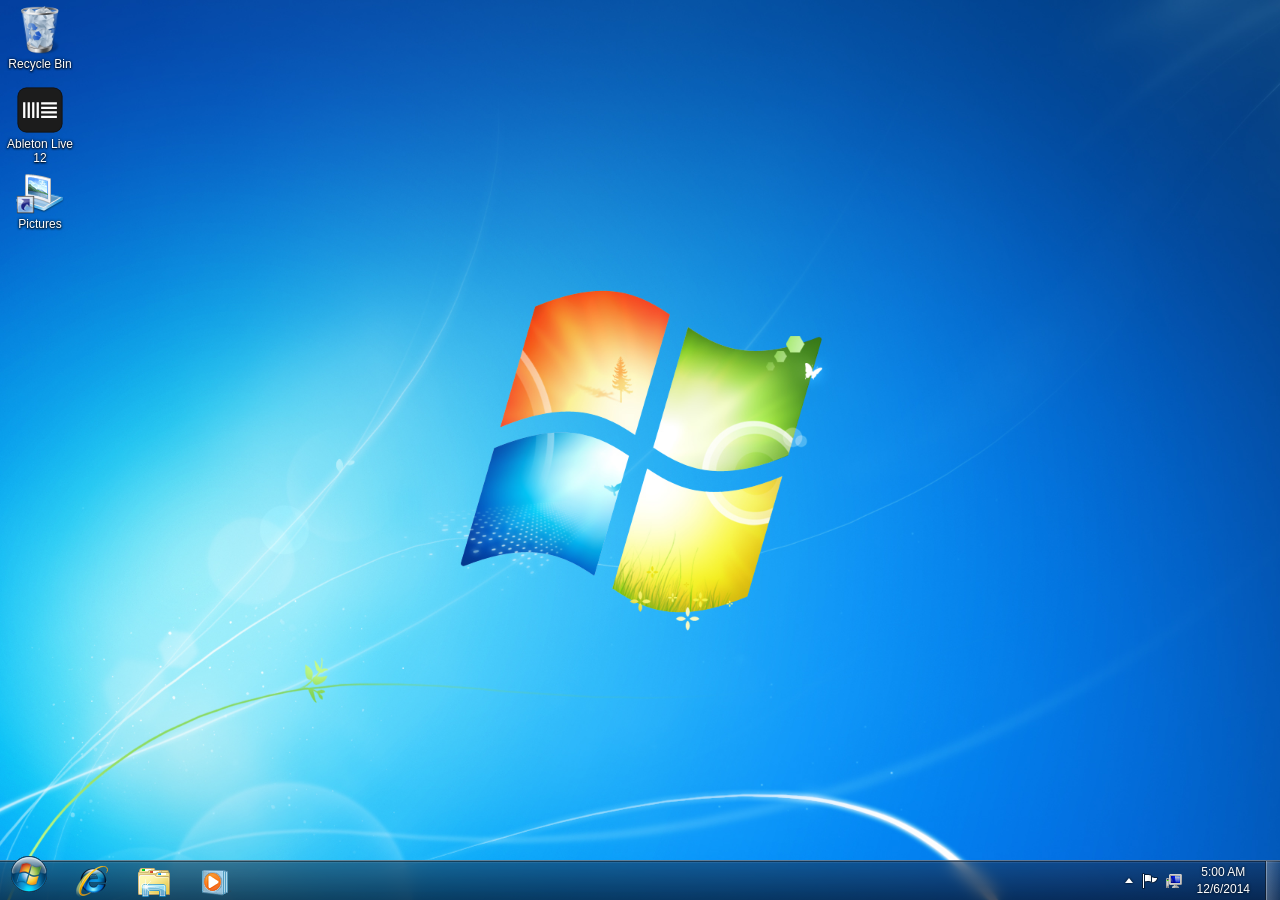
==== commit 8a64fcd7: "Desktop: draggable icons, box select, Pictures shortcut, frosted glass - Icons sit on a grid and can" ====
--- a/index.html
+++ b/index.html
@@ -34,15 +34,35 @@
       width: 76px; padding: 3px 2px 4px; text-align: center; color: #fff;
       border: 1px solid transparent; border-radius: 3px; text-shadow: 0 0 3px #000, 0 1px 2px #000;
     }
-    .icon:hover { background: rgba(255,255,255,.12); border-color: rgba(255,255,255,.3); }
-    .icon.selected { background: rgba(130,190,255,.35); border-color: rgba(190,225,255,.7); }
-    .icon img { display: block; width: 48px; height: 48px; margin: 0 auto 3px; }
-    #icons[data-size=small] .icon img { width: 32px; height: 32px; }
+    /* Windows 7 desktop highlight: frosted white on hover, frosted blue when selected */
+    .icon:hover {
+      border-color: rgba(255,255,255,.38);
+      background: linear-gradient(rgba(255,255,255,.22), rgba(255,255,255,.07));
+      box-shadow: inset 0 0 0 1px rgba(255,255,255,.14);
+    }
+    .icon.selected {
+      border-color: rgba(198,226,255,.82);
+      background: linear-gradient(rgba(172,212,255,.52), rgba(120,176,240,.34));
+      box-shadow: inset 0 0 0 1px rgba(255,255,255,.28);
+    }
+    .icon.selected:hover { background: linear-gradient(rgba(190,224,255,.62), rgba(136,190,248,.42)); }
+    .icon .ico { position: relative; display: block; width: 48px; height: 48px; margin: 0 auto 3px; }
+    .icon .ico img { display: block; width: 100%; height: 100%; margin: 0; }
+    .icon .ico .arrow { position: absolute; left: 0; bottom: 0; width: 40%; height: 40%; }
+    #icons[data-size=small] .icon .ico { width: 32px; height: 32px; }
     #icons[data-size=large] .icon { width: 116px; }
-    #icons[data-size=large] .icon img { width: 96px; height: 96px; }
+    #icons[data-size=large] .icon .ico { width: 96px; height: 96px; }
+    /* desktop (not phone): icons sit on a grid and can be dragged */
+    #icons.free { display: block; inset: 0 0 40px 0; top: 0; left: 0; bottom: 40px; right: 0; }
+    #icons.free .icon { position: absolute; }
+    .icon-ghost { position: fixed; z-index: 9998; pointer-events: none; opacity: .55; margin: 0; }
+    #marquee { position: fixed; z-index: 9997; pointer-events: none; border: 1px solid rgba(51,153,255,.95); background: rgba(51,153,255,.28); }
+    #marquee[hidden] { display: none; }
 
     /* ---------- Windows: 7.css provides the look; these make them float, resize and snap ---------- */
-    .window.app { position: absolute; display: flex; flex-direction: column; min-width: 200px; min-height: 100px; }
+    .window.app { position: absolute; display: flex; flex-direction: column; min-width: 200px; min-height: 100px; border-radius: var(--w7-w-bdr, 6px) var(--w7-w-bdr, 6px) 0 0; }
+    /* Aero glass: the wallpaper and windows behind show through the frame, blurred */
+    .window.app { -webkit-backdrop-filter: blur(6px) saturate(1.25); backdrop-filter: blur(6px) saturate(1.25); }
     .window.app[hidden] { display: none; }
     .window.app .title-bar { touch-action: none; }
     .window.app .title-bar .title-icon { width: 16px; height: 16px; margin: 0 4px 0 1px; flex: none; }
@@ -114,7 +134,8 @@
     .ex-tree .node .tw { width: 0; height: 0; border-left: 5px solid #a6a6a6; border-top: 4px solid transparent; border-bottom: 4px solid transparent; margin: 0 3px; opacity: 0; transition: opacity .3s; }
     .ex-tree:hover .node .tw { opacity: 1; }
     .ex-tree .node img { width: 16px; height: 16px; }
-    .ex-content { flex: 1; min-width: 0; overflow: auto; padding: 10px 14px; color: #000; }
+    .ex-content { flex: 1; min-width: 0; overflow: auto; padding: 10px 14px; color: #000; user-select: none; -webkit-user-select: none; }
+    .ex-tree, .ex-nav, .ex-cmd, .ex-details { user-select: none; -webkit-user-select: none; }
     .ex-content .lib-head { font-size: 13pt; color: #1e395b; margin: 2px 0 2px; }
     .ex-content .lib-sub { color: #444; margin-bottom: 14px; }
     .ex-content .tiles { display: flex; flex-wrap: wrap; gap: 4px 8px; }
@@ -419,11 +440,12 @@
 
   <div id="desktop">
     <div id="icons" data-size="medium">
-      <div class="icon" data-open="recycle-bin" data-menu="recycle-bin"><img src="images/desktop/recycle-bin.png" alt=""><span>Recycle Bin</span></div>
-      <div class="icon" data-href="ableton-live-12/"><img src="images/desktop/ableton-live-12.svg" alt=""><span>Ableton Live 12</span></div>
+      <div class="icon" data-id="recycle-bin" data-open="recycle-bin" data-menu="recycle-bin"><span class="ico"><img src="images/desktop/recycle-bin.png" alt=""></span><span>Recycle Bin</span></div>
+      <div class="icon" data-id="ableton-live-12" data-href="ableton-live-12/"><span class="ico"><img src="images/desktop/ableton-live-12.svg" alt=""></span><span>Ableton Live 12</span></div>
+      <div class="icon" data-id="pictures" data-href="https://www.instagram.com/sunbrightmedia?exln=Y3VqNGJqeGl2OXhv&amp;utm_source=qr"><span class="ico"><img src="images/startmenu/pictures.png" alt=""><img class="arrow" src="images/desktop/shortcut-arrow-24.png" alt=""></span><span>Pictures</span></div>
       <!--
         Desktop icon template. data-open is the id of the window it opens.
-        <div class="icon" data-open="win-example"><img src="images/icon.png" alt=""><span>Label</span></div>
+        <div class="icon" data-id="example" data-open="win-example"><span class="ico"><img src="images/icon.png" alt=""></span><span>Label</span></div>
       -->
     </div>
 
@@ -449,6 +471,7 @@
   </div>
 
   <div id="snap-preview" hidden></div>
+  <div id="marquee" hidden></div>
 
   <div id="startmenu" hidden>
     <div class="left">
@@ -497,8 +520,8 @@
           <li role="menuitem"><a data-size="large">Large icons</a></li>
           <li role="menuitem"><a data-size="medium" data-radio="on">Medium icons</a></li>
           <li role="menuitem" class="has-divider"><a data-size="small">Small icons</a></li>
-          <li role="menuitem"><a data-toggle data-check="off">Auto arrange icons</a></li>
-          <li role="menuitem" class="has-divider"><a data-toggle data-check="on">Align icons to grid</a></li>
+          <li role="menuitem"><a data-toggle data-action="auto-arrange" data-check="off">Auto arrange icons</a></li>
+          <li role="menuitem" class="has-divider"><a data-toggle data-action="align-grid" data-check="on">Align icons to grid</a></li>
           <li role="menuitem"><a data-action="toggle-icons" data-check="on">Show desktop icons</a></li>
           <li role="menuitem"><a data-toggle data-check="on">Show desktop gadgets</a></li>
         </ul>
@@ -734,11 +757,13 @@
       if (a.hasAttribute('data-check')) a.dataset.check = a.dataset.check === 'on' ? 'off' : 'on';
       if (a.dataset.size) {
         $$('#menu-desktop a[data-size]').forEach(o => o.removeAttribute('data-radio'));
-        a.dataset.radio = 'on'; $('#icons').dataset.size = a.dataset.size;
+        a.dataset.radio = 'on'; $('#icons').dataset.size = a.dataset.size; layoutIcons(true);
       }
       const act = a.dataset.action;
       if (act === 'toggle-icons') $('#icons').hidden = a.dataset.check !== 'on';
-      if (act === 'refresh') { const ic = $('#icons'); ic.style.visibility = 'hidden'; setTimeout(() => ic.style.visibility = '', 120); }
+      if (act === 'refresh') { const ic = $('#icons'); ic.style.visibility = 'hidden'; setTimeout(() => { ic.style.visibility = ''; layoutIcons(); }, 120); }
+      if (act === 'auto-arrange') { iconOpt.auto = a.dataset.check === 'on'; layoutIcons(true); }
+      if (act === 'align-grid') { iconOpt.align = a.dataset.check === 'on'; layoutIcons(true); }
       if (act === 'open-icon' && menuIcon) openIcon(menuIcon);
       if (act === 'open-explorer') launch('explorer');
       if (act === 'show-desktop') showDesktop();
@@ -1206,6 +1231,7 @@
     bindTip(showdesk, 'Show desktop');
 
     // ---------- Explorer windows (Recycle Bin, Libraries) ----------
+    const LINKS = { Pictures: 'https://www.instagram.com/sunbrightmedia?exln=Y3VqNGJqeGl2OXhv&utm_source=qr' };
     const SEARCH_SVG = '<svg viewBox="0 0 16 16" aria-hidden="true"><circle cx="6.5" cy="6.5" r="4.5" fill="none" stroke="#3a6ea5" stroke-width="1.8"/><path d="M10 10l4.2 4.2" stroke="#3a6ea5" stroke-width="2.2" stroke-linecap="round"/></svg>';
     const EXPLORERS = {
       'recycle-bin': { title: 'Recycle Bin', icon: 'images/explorer/recycle-bin.png', big: 'images/desktop/recycle-bin.png', cmds: [], items: [] },
@@ -1253,7 +1279,8 @@
           const t = document.createElement('div'); t.className = 'tile';
           t.innerHTML = `<img src="${img}" alt=""><div><span></span><small>Library</small></div>`;
           $('span', t).textContent = name;
-          t.addEventListener('click', () => { $$('.tile', w).forEach(o => o.classList.toggle('selected', o === t)); });
+          t.addEventListener('click', () => { $$('.tile', w).forEach(o => o.classList.toggle('selected', o === t)); if (singleTap() && LINKS[name]) window.open(LINKS[name], '_blank', 'noopener'); });
+          if (LINKS[name]) t.addEventListener('dblclick', () => { if (!singleTap()) window.open(LINKS[name], '_blank', 'noopener'); });
           tiles.append(t);
         });
         content.append(tiles);
@@ -1271,17 +1298,144 @@
       if (!w) return;
       w.dataset.open && !w.hidden ? focusWin(w) : openWin(w);
     }
-    $$('.icon').forEach(i => {
-      i.addEventListener('click', () => {
-        $$('.icon').forEach(o => o.classList.toggle('selected', o === i));
+    const iconsEl = $('#icons');
+    const iconOpt = { auto: false, align: true };
+    const CELL = { small: [78, 62], medium: [78, 80], large: [120, 132] };   // grid cell (px)
+    const G0 = 2;                                                              // grid origin
+    const cellWH = () => CELL[iconsEl.dataset.size] || CELL.medium;
+    const iconList = () => $$('.icon', iconsEl);
+    let iconPos = {};
+    try { iconPos = JSON.parse(localStorage.getItem('desktop-icons') || '{}') || {}; } catch (e) { iconPos = {}; }
+    const savePos = () => { try { localStorage.setItem('desktop-icons', JSON.stringify(iconPos)); } catch (e) {} };
+    const gridRows = () => Math.max(1, Math.floor((iconsEl.clientHeight - G0) / cellWH()[1]));
+    const gridCols = () => Math.max(1, Math.floor((iconsEl.clientWidth - G0) / cellWH()[0]));
+    const cellOf = (x, y) => { const [cw, ch] = cellWH(); return [clampN(Math.round((x - G0) / cw), 0, gridCols() - 1), clampN(Math.round((y - G0) / ch), 0, gridRows() - 1)]; };
+    const clampN = (v, a, b) => Math.max(a, Math.min(b, v));
+    function nearestFree(c, r, used) {
+      // spiral out from (c, r) to the closest unused cell
+      for (let d = 0; d < 200; d++) for (let dc = -d; dc <= d; dc++) for (let dr = -d; dr <= d; dr++) {
+        if (Math.max(Math.abs(dc), Math.abs(dr)) !== d) continue;
+        const cc = c + dc, rr = r + dr;
+        if (cc < 0 || rr < 0 || rr >= gridRows() || cc >= gridCols()) continue;
+        if (!used.has(cc + ',' + rr)) return [cc, rr];
+      }
+      return [c, r];
+    }
+    function place(i, x, y) { i.style.left = Math.round(x) + 'px'; i.style.top = Math.round(y) + 'px'; }
+    // Lays the icons out like Windows 7: column by column from the top left, snapped to the grid
+    function layoutIcons(resnap) {
+      const free = !isPhone();
+      iconsEl.classList.toggle('free', free);
+      if (!free) { iconList().forEach(i => { i.style.left = i.style.top = ''; }); return; }
+      const [cw, ch] = cellWH(), used = new Set();
+      let list = iconList();
+      if (iconOpt.auto) {
+        // keep the order people arranged them in (by position), then fill columns
+        list.sort((a, b) => { const pa = iconPos[a.dataset.id], pb = iconPos[b.dataset.id];
+          if (!pa || !pb) return pa ? -1 : pb ? 1 : 0;
+          const ca = cellOf(pa[0], pa[1]), cb = cellOf(pb[0], pb[1]); return ca[0] - cb[0] || ca[1] - cb[1]; });
+        list.forEach((i, k) => { const x = G0 + Math.floor(k / gridRows()) * cw, y = G0 + (k % gridRows()) * ch; place(i, x, y); iconPos[i.dataset.id] = [x, y]; });
+        savePos(); return;
+      }
+      const pending = [];
+      for (const i of list) {
+        const p = iconPos[i.dataset.id];
+        if (!p) { pending.push(i); continue; }
+        let [x, y] = p;
+        x = clampN(x, 0, Math.max(0, iconsEl.clientWidth - cw)); y = clampN(y, 0, Math.max(0, iconsEl.clientHeight - ch));
+        if (iconOpt.align || resnap === 'grid') {
+          const [c, r] = nearestFree(...cellOf(x, y), used);
+          used.add(c + ',' + r); x = G0 + c * cw; y = G0 + r * ch;
+        } else used.add(cellOf(x, y).join(','));
+        place(i, x, y); iconPos[i.dataset.id] = [x, y];
+      }
+      for (const i of pending) {
+        let k = 0; while (used.has(Math.floor(k / gridRows()) + ',' + (k % gridRows()))) k++;
+        const c = Math.floor(k / gridRows()), r = k % gridRows();
+        used.add(c + ',' + r); place(i, G0 + c * cw, G0 + r * ch); iconPos[i.dataset.id] = [G0 + c * cw, G0 + r * ch];
+      }
+      if (resnap) savePos();
+    }
+
+    // Click, Ctrl+click, double-click
+    let justDragged = false;
+    iconList().forEach(i => {
+      i.addEventListener('click', e => {
+        if (justDragged) { justDragged = false; return; }
+        if (e.ctrlKey || e.metaKey) i.classList.toggle('selected');
+        else iconList().forEach(o => o.classList.toggle('selected', o === i));
         if (singleTap()) openIcon(i);
       });
       i.addEventListener('dblclick', () => { if (!singleTap()) openIcon(i); });
+
+      // Drag (desktop only): a see-through copy follows the pointer, the icons land on the grid
+      i.addEventListener('pointerdown', e => {
+        if (isPhone() || e.button !== 0 || e.pointerType === 'touch') return;
+        if (!i.classList.contains('selected') && !(e.ctrlKey || e.metaKey)) iconList().forEach(o => o.classList.toggle('selected', o === i));
+        const group = () => iconList().filter(o => o.classList.contains('selected') || o === i);
+        const sx = e.clientX, sy = e.clientY;
+        let ghosts = null, moving = [];
+        const move = ev => {
+          const dx = ev.clientX - sx, dy = ev.clientY - sy;
+          if (!ghosts) {
+            if (Math.hypot(dx, dy) < 5) return;
+            moving = group();
+            ghosts = moving.map(o => {
+              const r = o.getBoundingClientRect(), g = o.cloneNode(true);
+              g.classList.add('icon-ghost'); g.classList.remove('selected');
+              Object.assign(g.style, { left: r.left + 'px', top: r.top + 'px', width: r.width + 'px' });
+              document.body.append(g); return { g, x: r.left, y: r.top };
+            });
+          }
+          ghosts.forEach(o => { o.g.style.left = o.x + dx + 'px'; o.g.style.top = o.y + dy + 'px'; });
+        };
+        const up = ev => {
+          removeEventListener('pointermove', move); removeEventListener('pointerup', up);
+          if (!ghosts) return;
+          ghosts.forEach(o => o.g.remove());
+          justDragged = true; setTimeout(() => { justDragged = false; }, 0);
+          const dx = ev.clientX - sx, dy = ev.clientY - sy;
+          if (ev.clientY >= innerHeight - 40 || ev.clientY < 0 || ev.clientX < 0 || ev.clientX > innerWidth) return; // dropped off the desktop
+          const [cw, ch] = cellWH(), used = new Set();
+          iconList().filter(o => !moving.includes(o)).forEach(o => { const p = iconPos[o.dataset.id]; if (p) used.add(cellOf(p[0], p[1]).join(',')); });
+          for (const o of moving) {
+            let x = o.offsetLeft + dx, y = o.offsetTop + dy;
+            x = clampN(x, 0, iconsEl.clientWidth - cw); y = clampN(y, 0, iconsEl.clientHeight - ch);
+            if (iconOpt.align || iconOpt.auto) { const [c, r] = nearestFree(...cellOf(x, y), used); used.add(c + ',' + r); x = G0 + c * cw; y = G0 + r * ch; }
+            iconPos[o.dataset.id] = [x, y]; place(o, x, y);
+          }
+          if (iconOpt.auto) layoutIcons(true); else savePos();
+        };
+        addEventListener('pointermove', move); addEventListener('pointerup', up);
+      });
     });
-    $('#desktop').addEventListener('mousedown', e => {
-      if (!e.target.closest('.icon')) $$('.icon').forEach(o => o.classList.remove('selected'));
-      if (e.target === $('#desktop') || e.target.closest('#icons')) blurWins();
+
+    // Box select: drag on empty desktop (mouse only)
+    const marquee = $('#marquee');
+    $('#desktop').addEventListener('pointerdown', e => {
+      const onEmpty = e.target === $('#desktop') || e.target === iconsEl;
+      if (!onEmpty) return;
+      if (!(e.ctrlKey || e.metaKey)) iconList().forEach(o => o.classList.remove('selected'));
+      blurWins();
+      if (isPhone() || e.button !== 0 || e.pointerType === 'touch') return;
+      e.preventDefault();
+      const base = new Set(iconList().filter(o => o.classList.contains('selected')));
+      const sx = e.clientX, sy = e.clientY;
+      const move = ev => {
+        const x0 = Math.min(sx, ev.clientX), y0 = Math.min(sy, ev.clientY), x1 = Math.max(sx, ev.clientX), y1 = Math.max(sy, Math.min(ev.clientY, innerHeight - 40));
+        Object.assign(marquee.style, { left: x0 + 'px', top: y0 + 'px', width: x1 - x0 + 'px', height: y1 - y0 + 'px' });
+        marquee.hidden = x1 - x0 < 2 && y1 - y0 < 2;
+        for (const o of iconList()) {
+          const r = o.getBoundingClientRect();
+          const hit = r.right > x0 && r.left < x1 && r.bottom > y0 && r.top < y1;
+          o.classList.toggle('selected', hit || base.has(o));
+        }
+      };
+      const up = () => { removeEventListener('pointermove', move); removeEventListener('pointerup', up); marquee.hidden = true; };
+      addEventListener('pointermove', move); addEventListener('pointerup', up);
     });
+    addEventListener('resize', () => layoutIcons());
+    layoutIcons();
 
     // Windows already in the page
     $$('.window.app').forEach(initWin);
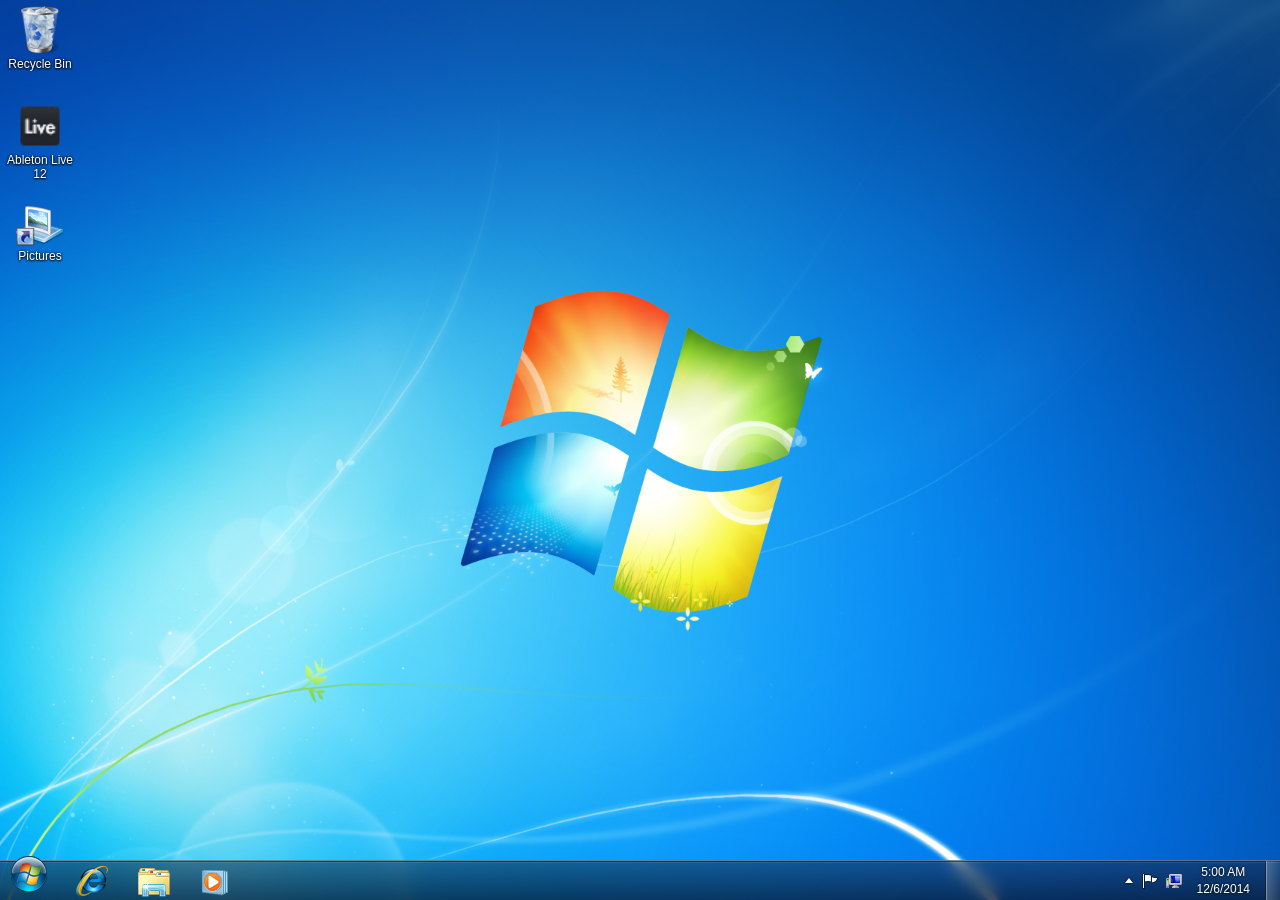
==== commit 5242875f: "Desktop: no overlapping icons, real Live 12 app icon Grid rows fit a two-line label and labels are c" ====
--- a/index.html
+++ b/index.html
@@ -46,6 +46,9 @@
       box-shadow: inset 0 0 0 1px rgba(255,255,255,.28);
     }
     .icon.selected:hover { background: linear-gradient(rgba(190,224,255,.62), rgba(136,190,248,.42)); }
+    .icon > span:last-child { display: -webkit-box; -webkit-line-clamp: 2; -webkit-box-orient: vertical; overflow: hidden; word-break: break-word; }
+    .icon.selected > span:last-child { -webkit-line-clamp: unset; display: block; }
+    #icons.free .icon.selected { z-index: 2; }
     .icon .ico { position: relative; display: block; width: 48px; height: 48px; margin: 0 auto 3px; }
     .icon .ico img { display: block; width: 100%; height: 100%; margin: 0; }
     .icon .ico .arrow { position: absolute; left: 0; bottom: 0; width: 40%; height: 40%; }
@@ -441,7 +444,7 @@
   <div id="desktop">
     <div id="icons" data-size="medium">
       <div class="icon" data-id="recycle-bin" data-open="recycle-bin" data-menu="recycle-bin"><span class="ico"><img src="images/desktop/recycle-bin.png" alt=""></span><span>Recycle Bin</span></div>
-      <div class="icon" data-id="ableton-live-12" data-href="ableton-live-12/"><span class="ico"><img src="images/desktop/ableton-live-12.svg" alt=""></span><span>Ableton Live 12</span></div>
+      <div class="icon" data-id="ableton-live-12" data-href="ableton-live-12/"><span class="ico"><img src="images/desktop/live-12-app.png" alt=""></span><span>Ableton Live 12</span></div>
       <div class="icon" data-id="pictures" data-href="https://www.instagram.com/sunbrightmedia?exln=Y3VqNGJqeGl2OXhv&amp;utm_source=qr"><span class="ico"><img src="images/startmenu/pictures.png" alt=""><img class="arrow" src="images/desktop/shortcut-arrow-24.png" alt=""></span><span>Pictures</span></div>
       <!--
         Desktop icon template. data-open is the id of the window it opens.
@@ -480,7 +483,7 @@
           <!-- Pinned programs (data-name is what the search box matches) -->
           <div class="pinned">
             <a class="prog" data-name="Ableton Live 12" href="ableton-live-12/" target="_blank" rel="noopener">
-              <img src="images/desktop/ableton-live-12.svg" alt=""><span>Ableton Live 12</span>
+              <img src="images/desktop/live-12-app.png" alt=""><span>Ableton Live 12</span>
             </a>
           </div>
           <div class="results" hidden></div>
@@ -1300,9 +1303,21 @@
     }
     const iconsEl = $('#icons');
     const iconOpt = { auto: false, align: true };
-    const CELL = { small: [78, 62], medium: [78, 80], large: [120, 132] };   // grid cell (px)
+    const CELL_W = { small: 78, medium: 78, large: 120 };
+    // grid cell: the width of an icon, and the height of one with a two-line label (as in Windows 7)
+    function cellWH() {
+      const size = iconsEl.dataset.size || 'medium';
+      if (!cellWH.cache || cellWH.cache.size !== size) {
+        const probe = iconList()[0].cloneNode(true);
+        probe.classList.remove('selected'); probe.querySelector('span:last-child').textContent = 'Two line\nlabel';
+        probe.querySelector('span:last-child').style.whiteSpace = 'pre-line';
+        Object.assign(probe.style, { position: 'absolute', visibility: 'hidden', left: '0', top: '0' });
+        iconsEl.append(probe); const h = probe.offsetHeight; probe.remove();
+        cellWH.cache = { size, wh: [CELL_W[size] || 78, h + 8] };
+      }
+      return cellWH.cache.wh;
+    }
     const G0 = 2;                                                              // grid origin
-    const cellWH = () => CELL[iconsEl.dataset.size] || CELL.medium;
     const iconList = () => $$('.icon', iconsEl);
     let iconPos = {};
     try { iconPos = JSON.parse(localStorage.getItem('desktop-icons') || '{}') || {}; } catch (e) { iconPos = {}; }
@@ -1436,6 +1451,8 @@
     });
     addEventListener('resize', () => layoutIcons());
     layoutIcons();
+    // re-measure once the Segoe UI web font has loaded (label height depends on it)
+    document.fonts?.ready.then(() => { cellWH.cache = null; layoutIcons(true); });
 
     // Windows already in the page
     $$('.window.app').forEach(initWin);
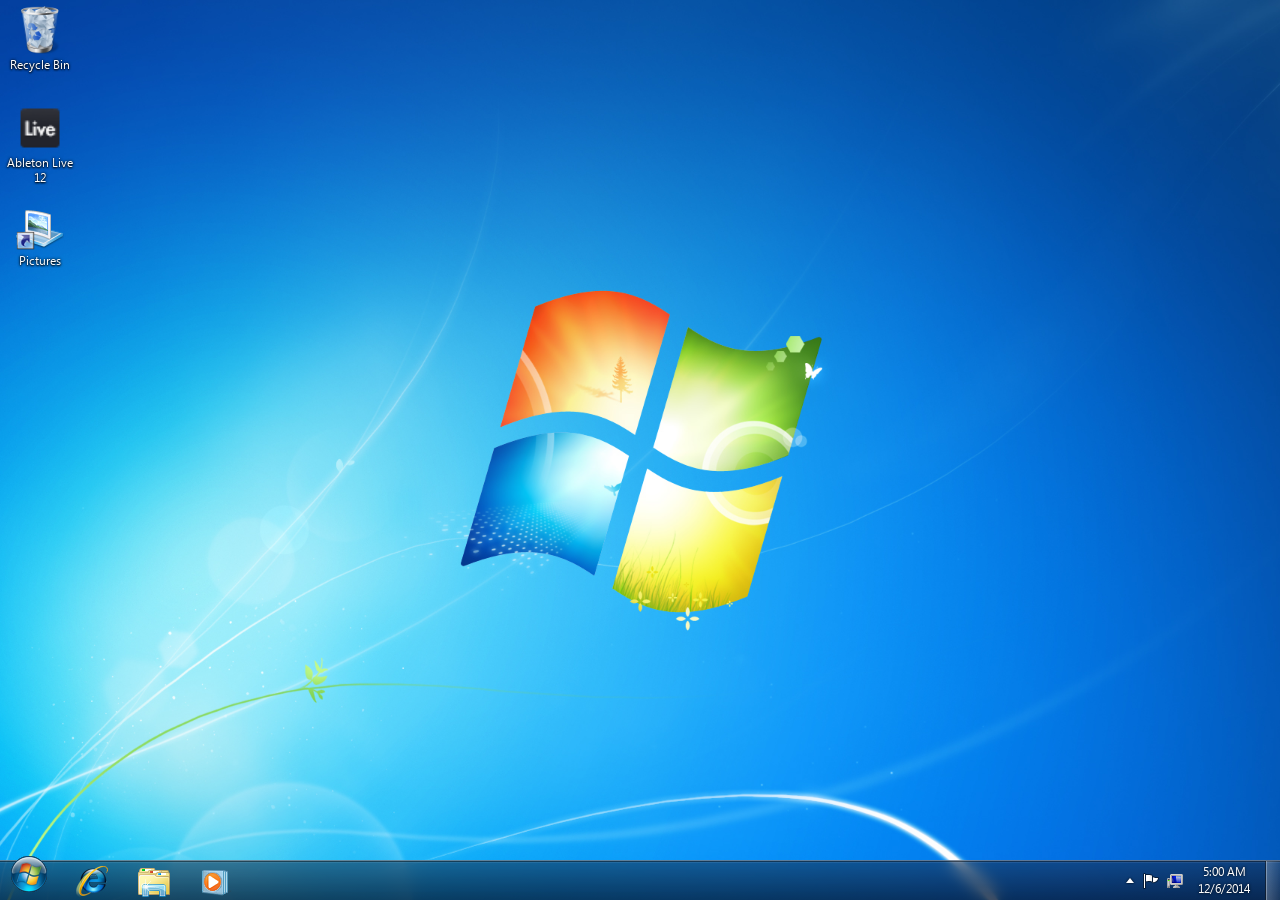
==== commit 86724314: "Use Windows 7's own font, cursors and highlight bitmaps All taken from Microsoft's Windows 7 Ultimat" ====
--- a/index.html
+++ b/index.html
@@ -7,11 +7,16 @@
   <!-- 7.css by Khang Nguyen Duy, MIT License (see css/7.css.LICENSE) -->
   <link rel="stylesheet" href="css/7.css">
   <style>
-    /* Segoe UI (the Windows 7 system font) for visitors who don't have it installed */
-    @font-face { font-family: "Segoe UI"; src: local("Segoe UI"), url("fonts/segoeui.ttf") format("truetype"); font-weight: 400; }
-
-    /* Windows 7 mouse pointers: arrow everywhere, hand on web links, I-beam in text boxes */
-    :root { --arrow: url("cursors/arrow.png") 0 0, default; --hand: url("cursors/link.png") 5 0, pointer; }
+    /* Segoe UI exactly as shipped with Windows 7 (from Microsoft's Windows 7 SP1 media) */
+    @font-face { font-family: "Segoe UI"; src: url("fonts/segoeui.ttf") format("truetype"); font-weight: 400; font-style: normal; }
+    @font-face { font-family: "Segoe UI"; src: url("fonts/segoeuii.ttf") format("truetype"); font-weight: 400; font-style: italic; }
+    @font-face { font-family: "Segoe UI"; src: url("fonts/seguisb.ttf") format("truetype"); font-weight: 600; font-style: normal; }
+    @font-face { font-family: "Segoe UI"; src: url("fonts/segoeuib.ttf") format("truetype"); font-weight: 700; font-style: normal; }
+    @font-face { font-family: "Segoe UI"; src: url("fonts/segoeuiz.ttf") format("truetype"); font-weight: 700; font-style: italic; }
+    @font-face { font-family: "Segoe UI"; src: url("fonts/segoeuil.ttf") format("truetype"); font-weight: 300; font-style: normal; }
+
+    /* Windows 7 Aero pointers (from Windows\Cursors on the Windows 7 media; hotspots from the .cur files) */
+    :root { --arrow: url("cursors/aero_arrow.png") 0 0, default; --hand: url("cursors/aero_link.png") 4 0, pointer; }
     *, *::before, *::after { cursor: var(--arrow) !important; }
     a[href]:not(#startmenu a), a[href]:not(#startmenu a) * { cursor: var(--hand) !important; }
     input[type=text], input[type=search], textarea { cursor: text !important; }
@@ -34,21 +39,12 @@
       width: 76px; padding: 3px 2px 4px; text-align: center; color: #fff;
       border: 1px solid transparent; border-radius: 3px; text-shadow: 0 0 3px #000, 0 1px 2px #000;
     }
-    /* Windows 7 desktop highlight: frosted white on hover, frosted blue when selected */
-    .icon:hover {
-      border-color: rgba(255,255,255,.38);
-      background: linear-gradient(rgba(255,255,255,.22), rgba(255,255,255,.07));
-      box-shadow: inset 0 0 0 1px rgba(255,255,255,.14);
-    }
-    .icon.selected {
-      border-color: rgba(198,226,255,.82);
-      background: linear-gradient(rgba(172,212,255,.52), rgba(120,176,240,.34));
-      box-shadow: inset 0 0 0 1px rgba(255,255,255,.28);
-    }
-    .icon.selected:hover { background: linear-gradient(rgba(190,224,255,.62), rgba(136,190,248,.42)); }
-    .icon > span:last-child { display: -webkit-box; -webkit-line-clamp: 2; -webkit-box-orient: vertical; overflow: hidden; word-break: break-word; }
-    .icon.selected > span:last-child { -webkit-line-clamp: unset; display: block; }
-    #icons.free .icon.selected { z-index: 2; }
+    /* Item highlight: Windows 7's own bitmaps from aero.msstyles (ListView LISTITEM, 9-slice with 3 px sizing margins) */
+    .icon { border-image-slice: 3 fill; border-image-width: 3px; border-image-repeat: stretch; }
+    .icon:hover { border-color: transparent; background: none; box-shadow: none; border-image-source: url("images/win7/listitem-hot.png"); }
+    .icon.selected { border-color: transparent; background: none; box-shadow: none; border-image-source: url("images/win7/listitem-selected.png"); }
+    .icon.selected:hover { border-image-source: url("images/win7/listitem-hot-selected.png"); }
+    #icons.nofocus .icon.selected:not(:hover) { border-image-source: url("images/win7/listitem-selected-nofocus.png"); }
     .icon .ico { position: relative; display: block; width: 48px; height: 48px; margin: 0 auto 3px; }
     .icon .ico img { display: block; width: 100%; height: 100%; margin: 0; }
     .icon .ico .arrow { position: absolute; left: 0; bottom: 0; width: 40%; height: 40%; }
@@ -77,8 +73,8 @@
     .rz.e, .rz.w { top: 8px; bottom: 8px; width: 8px; } .rz.e { right: -4px; } .rz.w { left: -4px; }
     .rz.ne, .rz.nw, .rz.se, .rz.sw { width: 12px; height: 12px; }
     .rz.ne { top: -4px; right: -4px; } .rz.nw { top: -4px; left: -4px; } .rz.se { bottom: -4px; right: -4px; } .rz.sw { bottom: -4px; left: -4px; }
-    .rz.n, .rz.s { cursor: ns-resize !important; } .rz.e, .rz.w { cursor: ew-resize !important; }
-    .rz.ne, .rz.sw { cursor: nesw-resize !important; } .rz.nw, .rz.se { cursor: nwse-resize !important; }
+    .rz.n, .rz.s { cursor: url("cursors/aero_ns.png") 4 11, ns-resize !important; } .rz.e, .rz.w { cursor: url("cursors/aero_ew.png") 11 4, ew-resize !important; }
+    .rz.ne, .rz.sw { cursor: url("cursors/aero_nesw.png") 8 8, nesw-resize !important; } .rz.nw, .rz.se { cursor: url("cursors/aero_nwse.png") 8 8, nwse-resize !important; }
     .window.app[data-snap=max] .rz { display: none; }
 
     /* Aero Snap preview */
@@ -984,12 +980,12 @@
       });
     }
     function focusWin(w) {
-      activeWin = w;
+      activeWin = w; $('#icons').classList.add('nofocus');
       wins.forEach(o => o.classList.toggle('active', o === w));
       w.style.zIndex = ++z;
       refreshBtns();
     }
-    function blurWins() { activeWin = null; wins.forEach(o => o.classList.remove('active')); refreshBtns(); }
+    function blurWins() { activeWin = null; $('#icons').classList.remove('nofocus'); wins.forEach(o => o.classList.remove('active')); refreshBtns(); }
     function openWin(w) {
       const wasHidden = w.hidden;
       w.hidden = false; w.dataset.open = '1'; btnFor(w); focusWin(w);
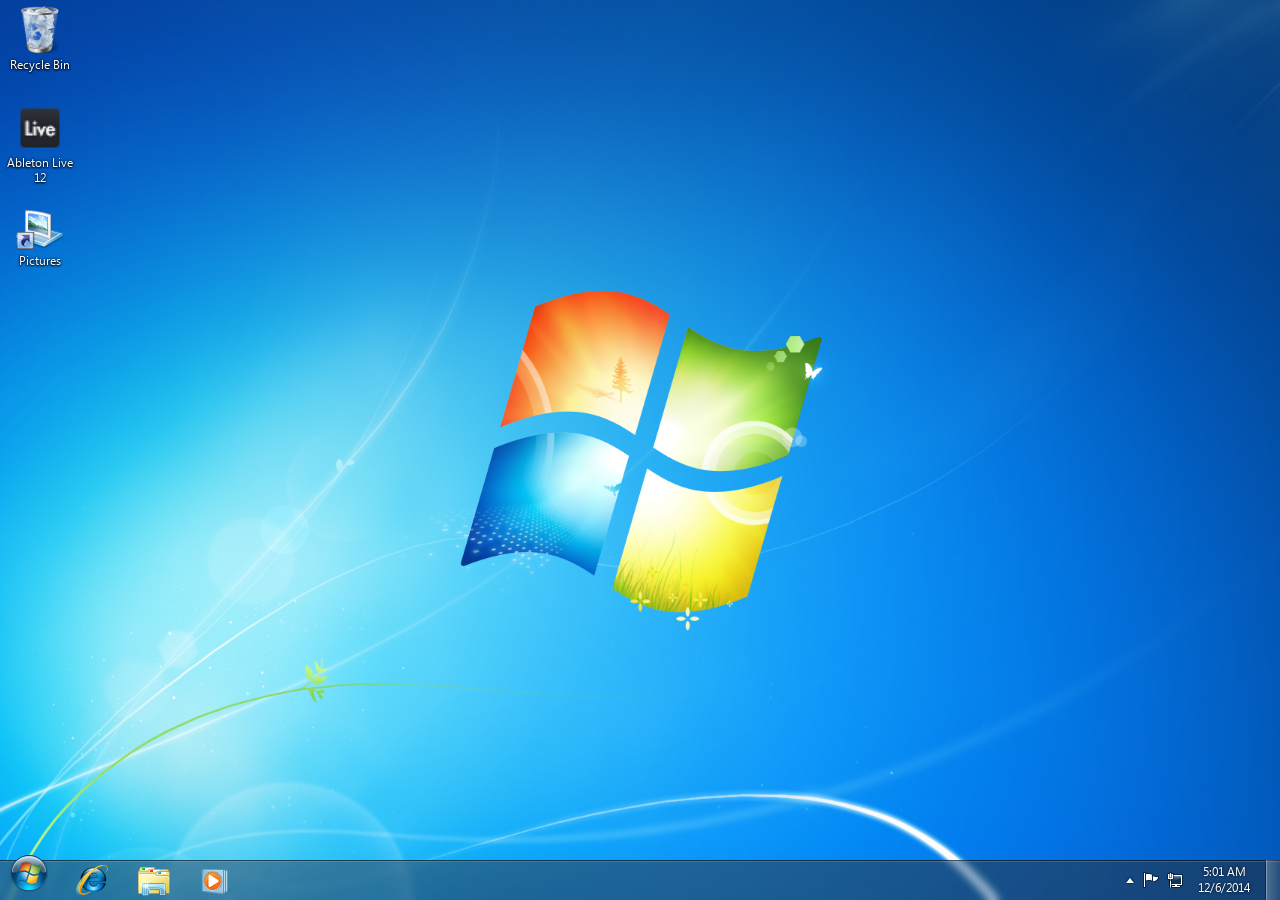
==== commit 27fb5b94: "Aero glass: port Windows 7's DWM blur and colorization shaders to WebGL Ports dwmcore.dll pixel shad" ====
--- a/index.html
+++ b/index.html
@@ -217,6 +217,18 @@
       box-shadow: 2px 2px 3px rgba(0,0,0,.25);
     }
     #tooltip[hidden] { display: none; }
+
+    /* ---------- DWM glass (js/dwm-glass.js renders Windows 7's own blur + colorization shaders) ---------- */
+    html.dwm-glass .window.app { -webkit-backdrop-filter: none; backdrop-filter: none; }
+    html.dwm-glass .window.app:before { background: none; }
+    html.dwm-glass .window.app:after { -webkit-backdrop-filter: none; backdrop-filter: none; background: var(--dwm-glass-inactive) 0 0 / 100vw 100vh fixed; }
+    html.dwm-glass .window.app.active:after { background-image: var(--dwm-glass); }
+    /* Taskbar: glass + aero.msstyles TaskBar2Composited::TaskBar BACKGROUNDBOTTOM (IMAGE 845, sizing margin top 2) */
+    html.dwm-glass #taskbar {
+      background: var(--dwm-glass) 0 0 / 100vw 100vh fixed; -webkit-backdrop-filter: none; backdrop-filter: none;
+      border: 0; box-shadow: none;
+      border-image: url("images/win7/taskbar-bottom.png") 2 0 0 0 fill / 2px 0 0 0 stretch;
+    }
 
     /* ---------- Taskbar thumbnails ---------- */
     #thumbs {
@@ -676,6 +688,7 @@
     </div>
   </div>
 
+  <script src="js/dwm-glass.js"></script>
   <script>
     const $ = (s, r = document) => r.querySelector(s);
     const $$ = (s, r = document) => [...r.querySelectorAll(s)];
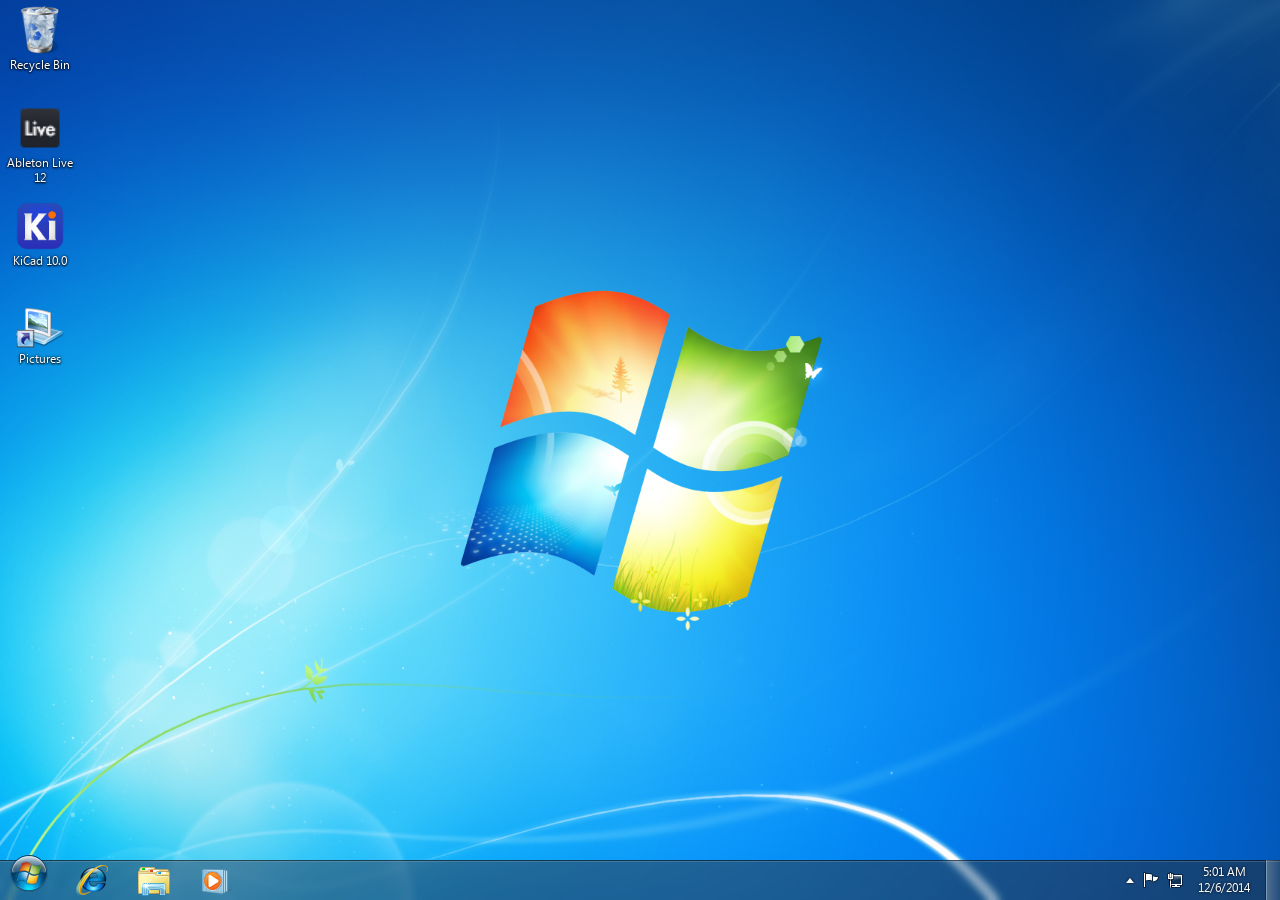
==== commit 9ff0c27c: "Add KiCad 10.0: drag PCBs from zipped KiCad projects around a wooden desk Desktop icon and Start men" ====
--- a/index.html
+++ b/index.html
@@ -453,6 +453,7 @@
     <div id="icons" data-size="medium">
       <div class="icon" data-id="recycle-bin" data-open="recycle-bin" data-menu="recycle-bin"><span class="ico"><img src="images/desktop/recycle-bin.png" alt=""></span><span>Recycle Bin</span></div>
       <div class="icon" data-id="ableton-live-12" data-href="ableton-live-12/"><span class="ico"><img src="images/desktop/live-12-app.png" alt=""></span><span>Ableton Live 12</span></div>
+      <div class="icon" data-id="kicad-10" data-href="kicad-10/"><span class="ico"><img src="images/desktop/kicad-10-app.png" alt=""></span><span>KiCad 10.0</span></div>
       <div class="icon" data-id="pictures" data-href="https://www.instagram.com/sunbrightmedia?exln=Y3VqNGJqeGl2OXhv&amp;utm_source=qr"><span class="ico"><img src="images/startmenu/pictures.png" alt=""><img class="arrow" src="images/desktop/shortcut-arrow-24.png" alt=""></span><span>Pictures</span></div>
       <!--
         Desktop icon template. data-open is the id of the window it opens.
@@ -492,6 +493,9 @@
           <div class="pinned">
             <a class="prog" data-name="Ableton Live 12" href="ableton-live-12/" target="_blank" rel="noopener">
               <img src="images/desktop/live-12-app.png" alt=""><span>Ableton Live 12</span>
+            </a>
+            <a class="prog" data-name="KiCad 10.0" href="kicad-10/" target="_blank" rel="noopener">
+              <img src="images/desktop/kicad-10-app-32.png" alt=""><span>KiCad 10.0</span>
             </a>
           </div>
           <div class="results" hidden></div>
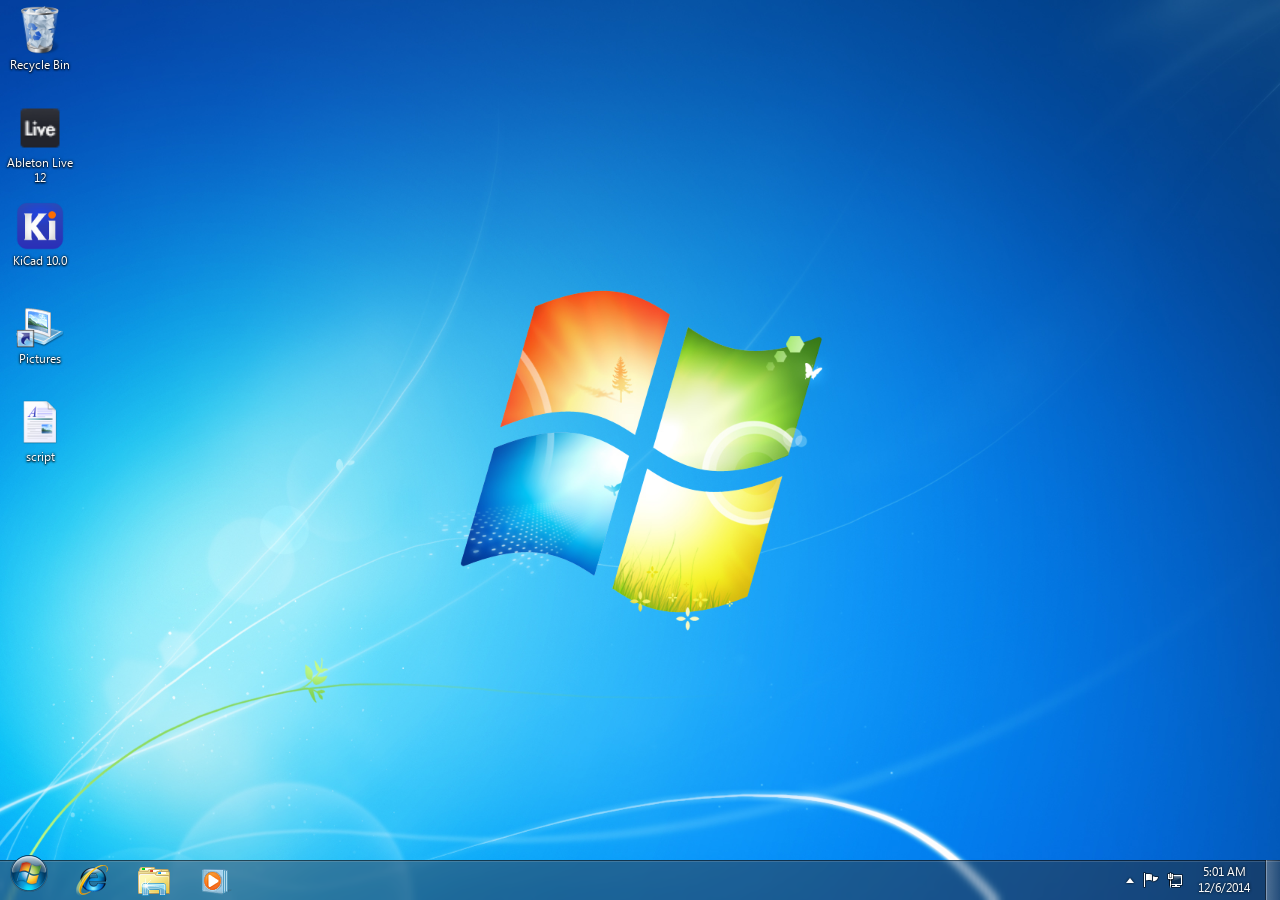
==== commit ca5a1e23: "Add a "script" page with a document icon on the desktop The page shows "test" in large Arial. The ic" ====
--- a/index.html
+++ b/index.html
@@ -455,6 +455,7 @@
       <div class="icon" data-id="ableton-live-12" data-href="ableton-live-12/"><span class="ico"><img src="images/desktop/live-12-app.png" alt=""></span><span>Ableton Live 12</span></div>
       <div class="icon" data-id="kicad-10" data-href="kicad-10/"><span class="ico"><img src="images/desktop/kicad-10-app.png" alt=""></span><span>KiCad 10.0</span></div>
       <div class="icon" data-id="pictures" data-href="https://www.instagram.com/sunbrightmedia?exln=Y3VqNGJqeGl2OXhv&amp;utm_source=qr"><span class="ico"><img src="images/startmenu/pictures.png" alt=""><img class="arrow" src="images/desktop/shortcut-arrow-24.png" alt=""></span><span>Pictures</span></div>
+      <div class="icon" data-id="script" data-href="script/"><span class="ico"><img src="images/desktop/document.png" alt=""></span><span>script</span></div>
       <!--
         Desktop icon template. data-open is the id of the window it opens.
         <div class="icon" data-id="example" data-open="win-example"><span class="ico"><img src="images/icon.png" alt=""></span><span>Label</span></div>
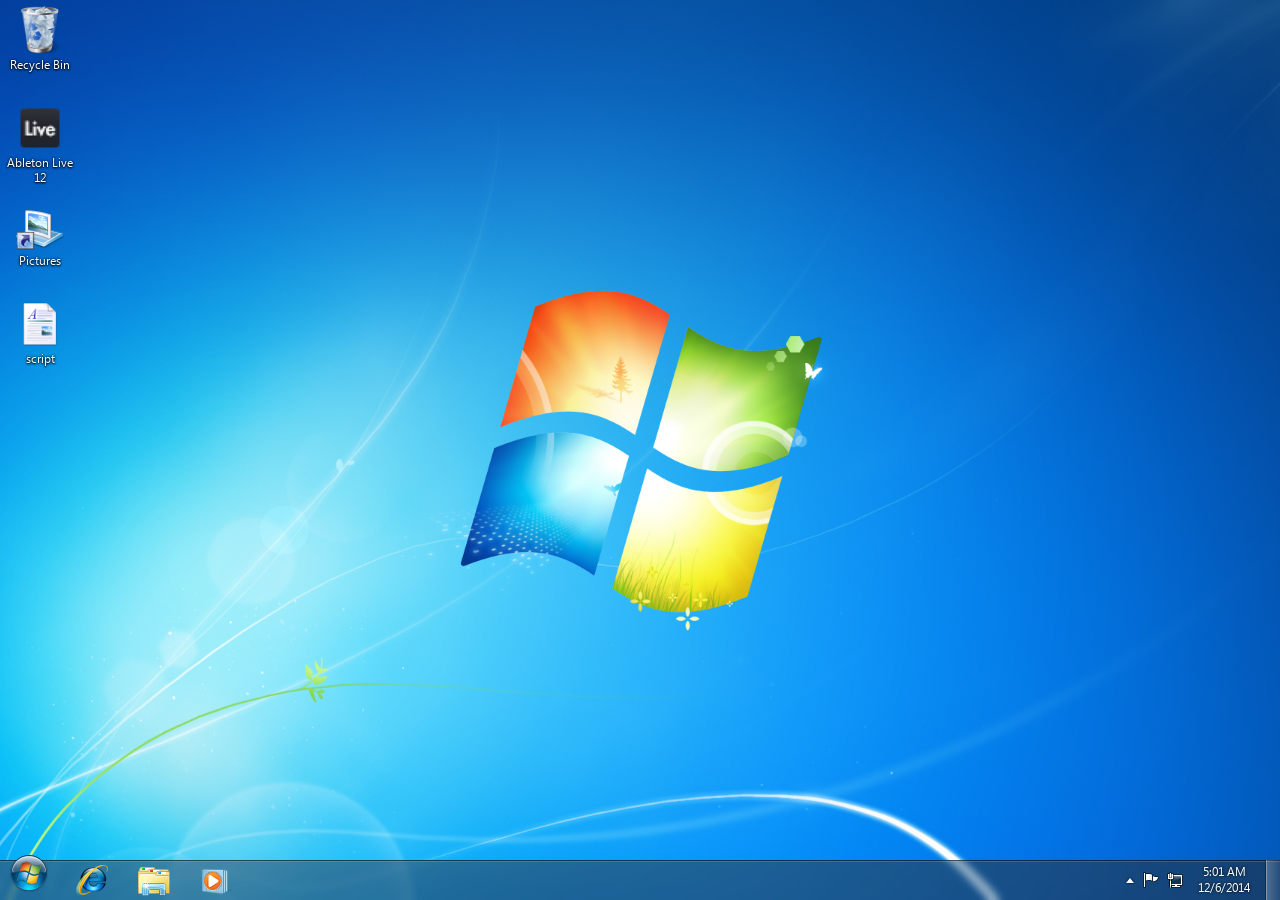
==== commit 0761694d: "Windows 7 page: take the KiCad shortcut off for now The kicad-10/ page itself stays; only the deskto" ====
--- a/index.html
+++ b/index.html
@@ -453,7 +453,6 @@
     <div id="icons" data-size="medium">
       <div class="icon" data-id="recycle-bin" data-open="recycle-bin" data-menu="recycle-bin"><span class="ico"><img src="images/desktop/recycle-bin.png" alt=""></span><span>Recycle Bin</span></div>
       <div class="icon" data-id="ableton-live-12" data-href="ableton-live-12/"><span class="ico"><img src="images/desktop/live-12-app.png" alt=""></span><span>Ableton Live 12</span></div>
-      <div class="icon" data-id="kicad-10" data-href="kicad-10/"><span class="ico"><img src="images/desktop/kicad-10-app.png" alt=""></span><span>KiCad 10.0</span></div>
       <div class="icon" data-id="pictures" data-href="https://www.instagram.com/sunbrightmedia?exln=Y3VqNGJqeGl2OXhv&amp;utm_source=qr"><span class="ico"><img src="images/startmenu/pictures.png" alt=""><img class="arrow" src="images/desktop/shortcut-arrow-24.png" alt=""></span><span>Pictures</span></div>
       <div class="icon" data-id="script" data-href="script/"><span class="ico"><img src="images/desktop/document.png" alt=""></span><span>script</span></div>
       <!--
@@ -494,9 +493,6 @@
           <div class="pinned">
             <a class="prog" data-name="Ableton Live 12" href="ableton-live-12/" target="_blank" rel="noopener">
               <img src="images/desktop/live-12-app.png" alt=""><span>Ableton Live 12</span>
-            </a>
-            <a class="prog" data-name="KiCad 10.0" href="kicad-10/" target="_blank" rel="noopener">
-              <img src="images/desktop/kicad-10-app-32.png" alt=""><span>KiCad 10.0</span>
             </a>
           </div>
           <div class="results" hidden></div>
